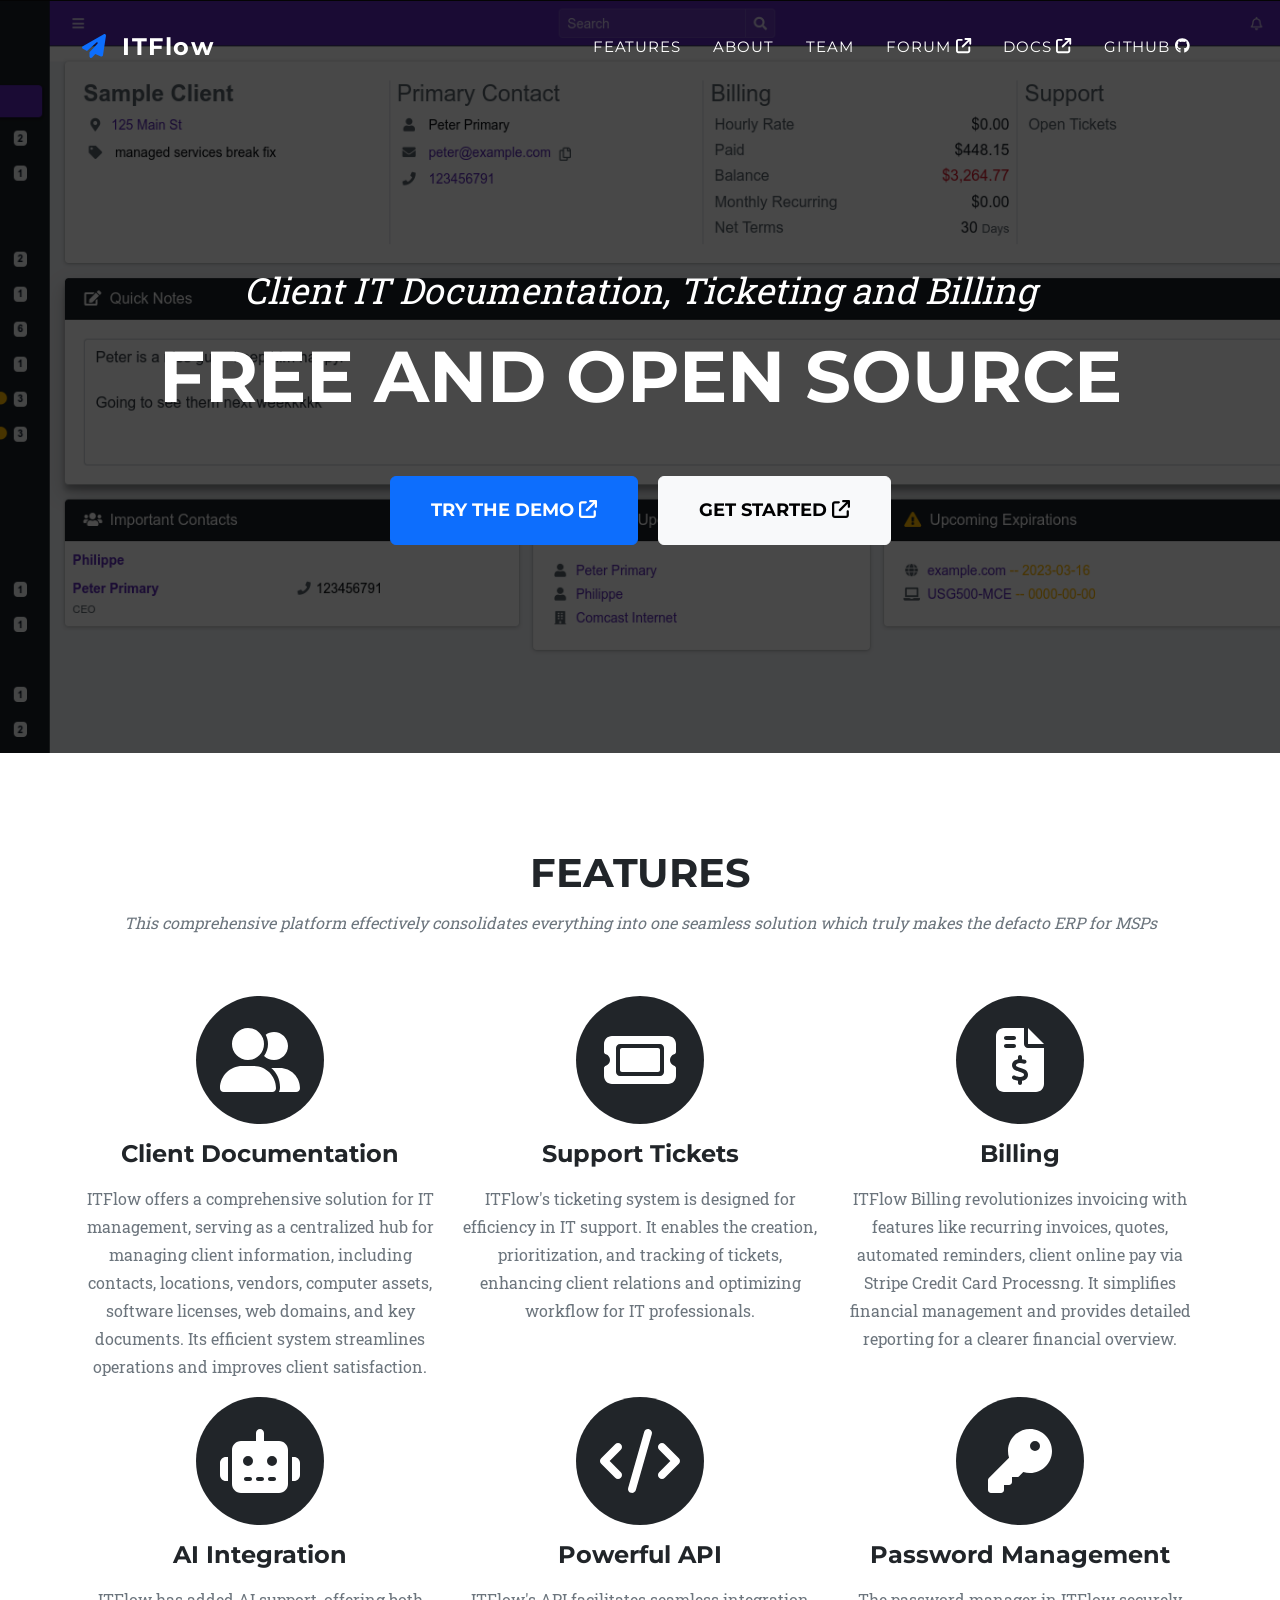
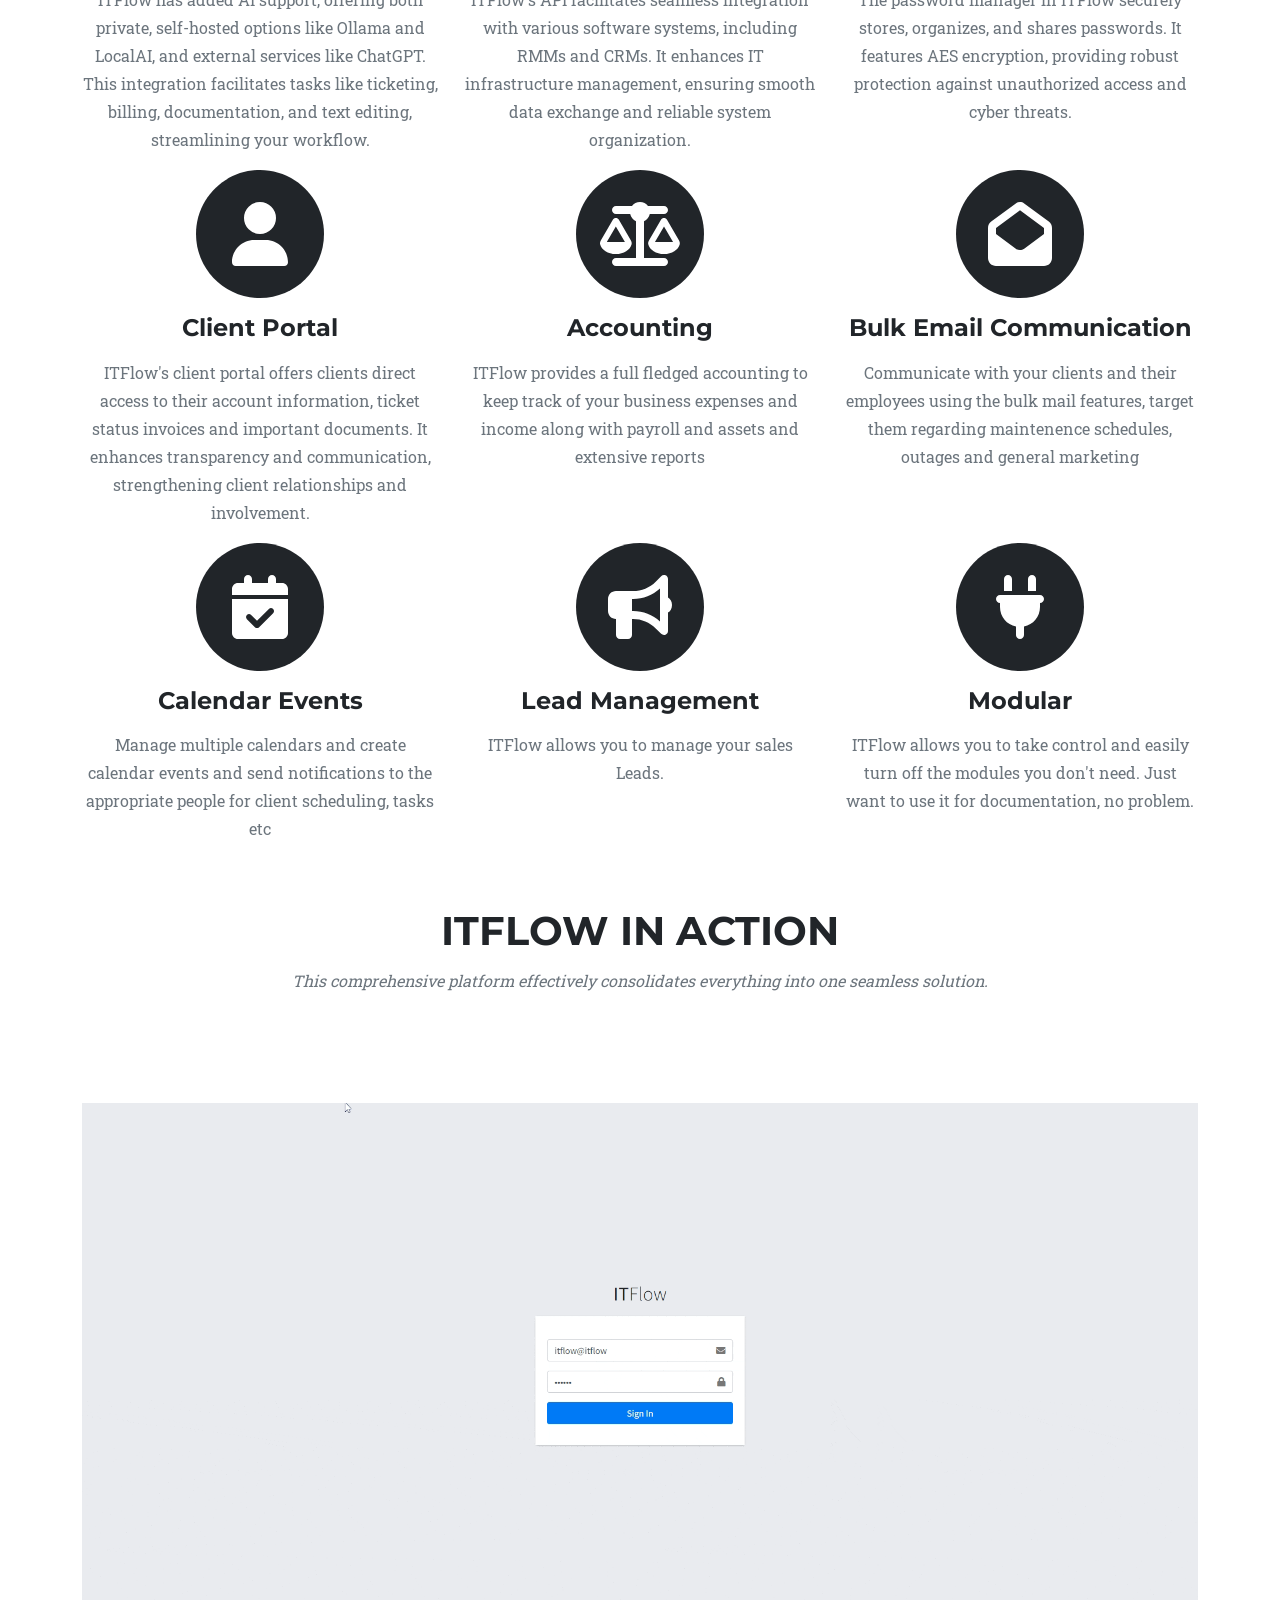
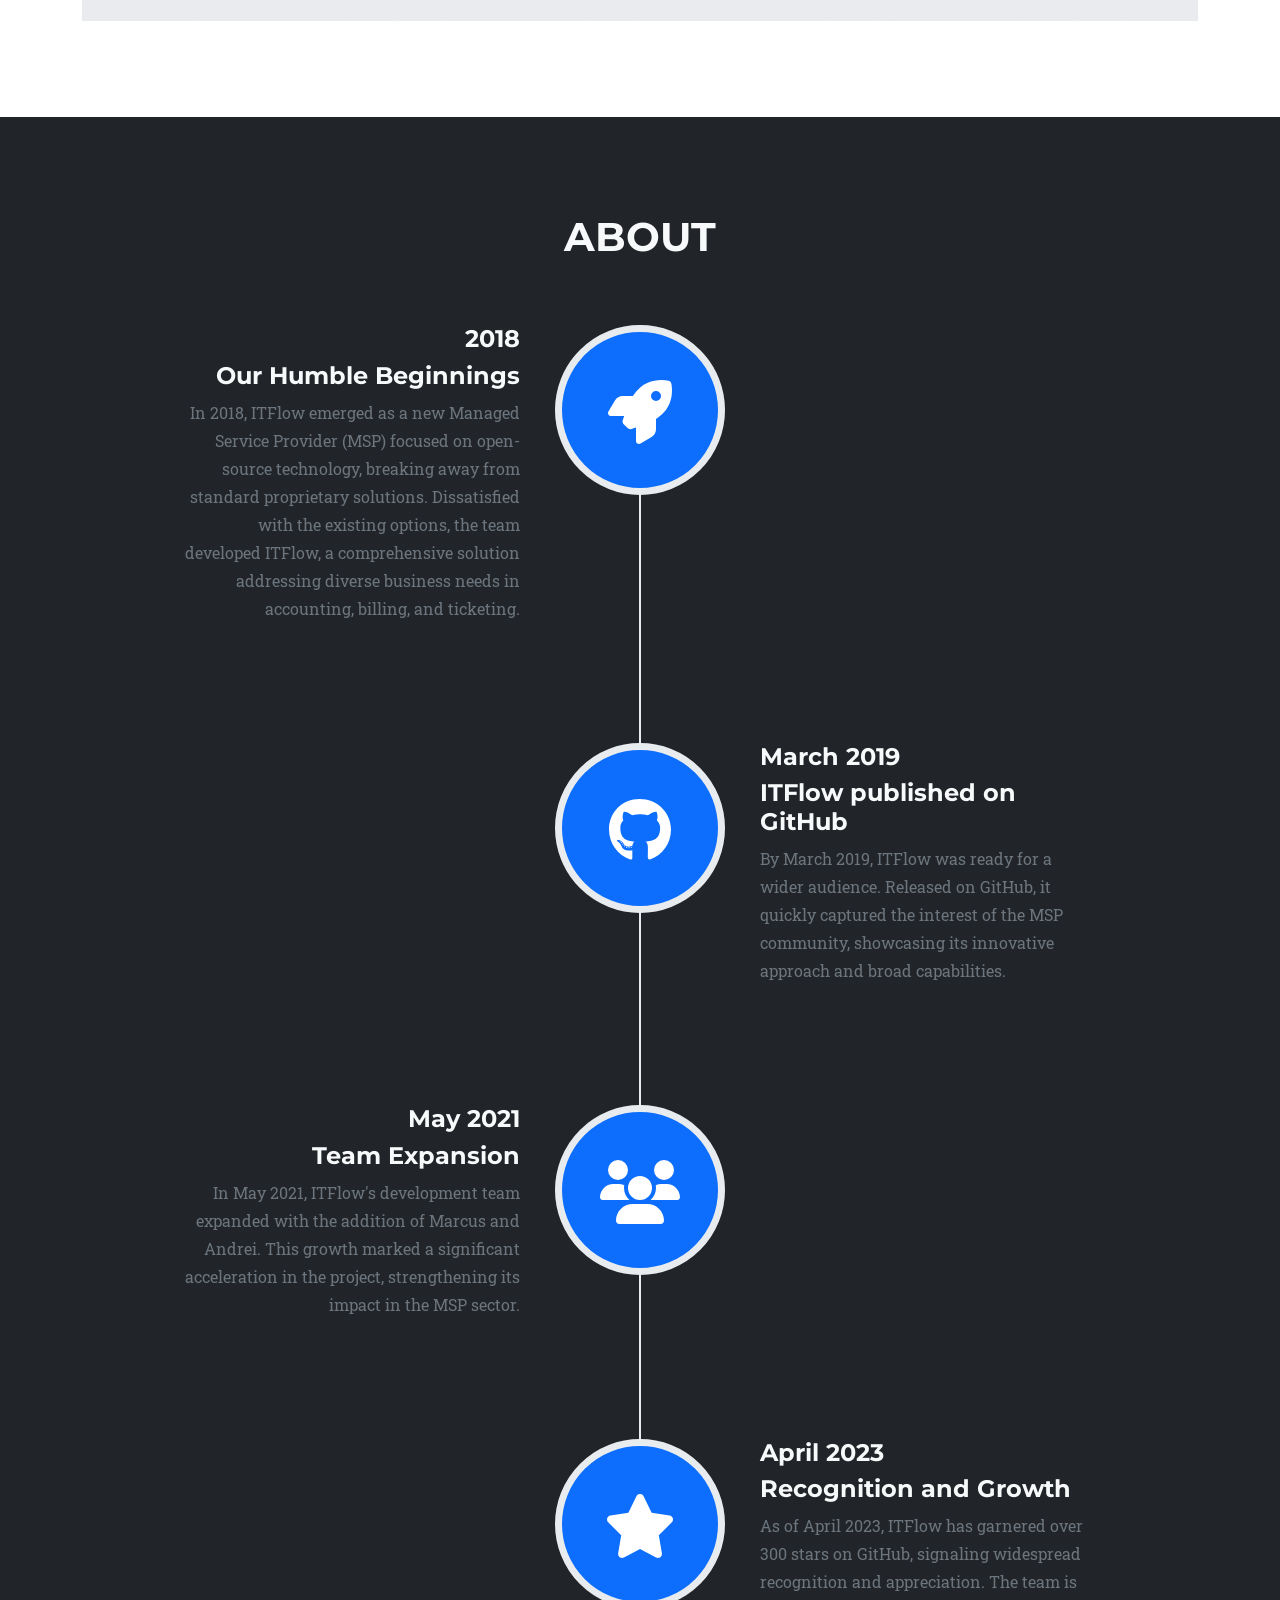
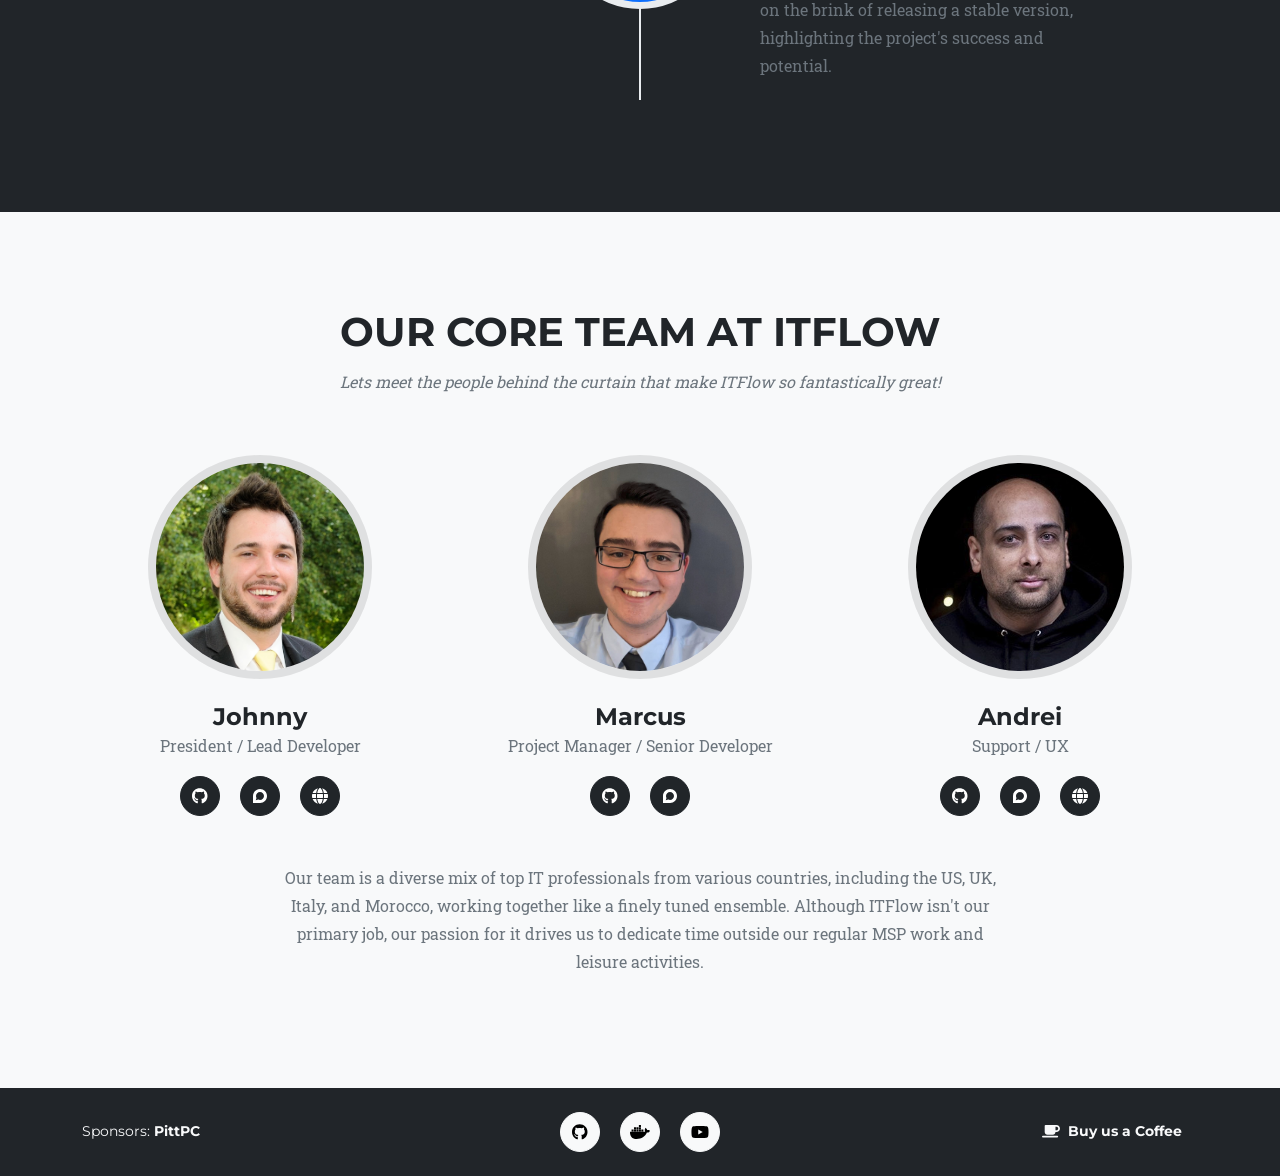
==== index.html @ 01af3feb "Spelling" ====
<!DOCTYPE html>
<html lang="en">
    <head>
        <meta charset="utf-8" />
        <meta name="viewport" content="width=device-width, initial-scale=1, shrink-to-fit=no" />
        <meta name="description" content="IT documentation, ticketing and billing for small MSPs" />
        <meta name="author" content="ITFlow" />
        <title>ITFlow - IT documentation, ticketing and billing</title>
        <!-- Favicon-->
        <link rel="icon" type="image/x-icon" href="assets/favicon.ico" />
        <!-- Font Awesome icons (free version)-->
        <script src="js/all.js" crossorigin="anonymous"></script>
        <!-- Google fonts-->
        <link href="https://fonts.googleapis.com/css?family=Montserrat:400,700" rel="stylesheet" type="text/css" />
        <link href="https://fonts.googleapis.com/css?family=Roboto+Slab:400,100,300,700" rel="stylesheet" type="text/css" />
        <!-- Core theme CSS (includes Bootstrap)-->
        <link href="css/styles.css" rel="stylesheet" />
    </head>
    <body id="page-top">
        <!-- Navigation-->
        <nav class="navbar navbar-expand-lg navbar-dark fixed-top" id="mainNav">
            <div class="container">
                <a class="navbar-brand" href="#page-top"><i class="fas fa-paper-plane text-primary me-3"></i>ITFlow</a>
                <button class="navbar-toggler" type="button" data-bs-toggle="collapse" data-bs-target="#navbarResponsive" aria-controls="navbarResponsive" aria-expanded="false" aria-label="Toggle navigation">
                    Menu
                    <i class="fas fa-bars ms-1"></i>
                </button>
                <div class="collapse navbar-collapse" id="navbarResponsive">
                    <ul class="navbar-nav text-uppercase ms-auto py-4 py-lg-0">
                        <li class="nav-item"><a class="nav-link" href="#features">Features</a></li>
                        <li class="nav-item"><a class="nav-link" href="#about">About</a></li>
                        <li class="nav-item"><a class="nav-link" href="#team">Team</a></li>
                        <li class="nav-item"><a class="nav-link" href="https://forum.itflow.org" target="_blank">Forum <i class="fas fa-external-link"></i></a></li>
                        <li class="nav-item"><a class="nav-link" href="https://docs.itflow.org" target="_blank">Docs <i class="fas fa-external-link"></i></a></li>
                        <li class="nav-item"><a class="nav-link" href="https://github.com/itflow-org/itflow" target="_blank">GitHub <i class="fab fa-github"></i></a></li>
                    </ul>
                </div>
            </div>
        </nav>
        
        <!-- Masthead-->
        <header class="masthead">
            <div class="container">
                <div class="masthead-subheading">Client IT Documentation, Ticketing and Billing</div>
                <div class="masthead-heading text-uppercase">Free and Open source</div>
                <a class="btn btn-primary btn-xl text-uppercase mx-2 mb-2" href="https://demo.itflow.org" target="_blank">Try the Demo <i class="fas fa-external-link"></i></a>
                <a class="btn btn-light btn-xl text-uppercase mx-2 mb-2" href="https://docs.itflow.org/installation" target="_blank">Get Started <i class="fas fa-external-link"></i></a>
            </div>
        </header>
        
        <!-- Services-->
        <section class="page-section" id="features">
            <div class="container">
                <div class="text-center">
                    <h2 class="section-heading text-uppercase">Features</h2>
                    <h3 class="section-subheading text-muted">This comprehensive platform effectively consolidates everything into one seamless solution which truly makes the defacto ERP for MSPs</h3>
                </div>
                <div class="row text-center">
                    <div class="col-md-4">
                        <span class="fa-stack fa-4x">
                            <i class="fas fa-circle fa-stack-2x text-dark"></i>
                            <i class="fas fa-user-friends fa-stack-1x fa-inverse"></i>
                        </span>
                        <h4 class="my-3">Client Documentation</h4>
                        <p class="text-muted">ITFlow offers a comprehensive solution for IT management, serving as a centralized hub for managing client information, including contacts, locations, vendors, computer assets, software licenses, web domains, and key documents. Its efficient system streamlines operations and improves client satisfaction.</p>
                    </div>
                    <div class="col-md-4">
                        <span class="fa-stack fa-4x">
                            <i class="fas fa-circle fa-stack-2x text-dark"></i>
                            <i class="fas fa-ticket fa-stack-1x fa-inverse"></i>
                        </span>
                        <h4 class="my-3">Support Tickets</h4>
                        <p class="text-muted">ITFlow's ticketing system is designed for efficiency in IT support. It enables the creation, prioritization, and tracking of tickets, enhancing client relations and optimizing workflow for IT professionals.</p>
                    </div>
                    <div class="col-md-4">
                        <span class="fa-stack fa-4x">
                            <i class="fas fa-circle fa-stack-2x text-dark"></i>
                            <i class="fas fa-file-invoice-dollar fa-stack-1x fa-inverse"></i>
                        </span>
                        <h4 class="my-3">Billing</h4>
                        <p class="text-muted"> ITFlow Billing revolutionizes invoicing with features like recurring invoices, quotes, automated reminders, client online pay via Stripe Credit Card Processng. It simplifies financial management and provides detailed reporting for a clearer financial overview.</p>
                    </div>
                    <div class="col-md-4">
                        <span class="fa-stack fa-4x">
                            <i class="fas fa-circle fa-stack-2x text-dark"></i>
                            <i class="fas fa-robot fa-stack-1x fa-inverse"></i>
                        </span>
                        <h4 class="my-3">AI Integration</h4>
                        <p class="text-muted">ITFlow has added AI support, offering both private, self-hosted options like Ollama and LocalAI, and external services like ChatGPT. This integration facilitates tasks like ticketing, billing, documentation, and text editing, streamlining your workflow.</p>
                    </div>
                    <div class="col-md-4">
                        <span class="fa-stack fa-4x">
                            <i class="fas fa-circle fa-stack-2x text-dark"></i>
                            <i class="fas fa-code fa-stack-1x fa-inverse"></i>
                        </span>
                        <h4 class="my-3">Powerful API</h4>
                        <p class="text-muted">ITFlow's API facilitates seamless integration with various software systems, including RMMs and CRMs. It enhances IT infrastructure management, ensuring smooth data exchange and reliable system organization.</p>
                    </div>
                    <div class="col-md-4">
                        <span class="fa-stack fa-4x">
                            <i class="fas fa-circle fa-stack-2x text-dark"></i>
                            <i class="fas fa-key fa-stack-1x fa-inverse"></i>
                        </span>
                        <h4 class="my-3">Password Management</h4>
                        <p class="text-muted">The password manager in ITFlow securely stores, organizes, and shares passwords. It features AES encryption, providing robust protection against unauthorized access and cyber threats.</p>
                    </div>
                    <div class="col-md-4">
                        <span class="fa-stack fa-4x">
                            <i class="fas fa-circle fa-stack-2x text-dark"></i>
                            <i class="fas fa-user fa-stack-1x fa-inverse"></i>
                        </span>
                        <h4 class="my-3">Client Portal</h4>
                        <p class="text-muted">ITFlow's client portal offers clients direct access to their account information, ticket status invoices and important documents. It enhances transparency and communication, strengthening client relationships and involvement.</p>
                    </div>
		              <div class="col-md-4">
                        <span class="fa-stack fa-4x">
                            <i class="fas fa-circle fa-stack-2x text-dark"></i>
                            <i class="fas fa-balance-scale fa-stack-1x fa-inverse"></i>
                        </span>
                        <h4 class="my-3">Accounting</h4>
                        <p class="text-muted">ITFlow provides a full fledged accounting to keep track of your business expenses and income along with payroll and assets and extensive reports</p>
                    </div>
		              <div class="col-md-4">
                        <span class="fa-stack fa-4x">
                            <i class="fas fa-circle fa-stack-2x text-dark"></i>
                            <i class="fas fa-envelope-open fa-stack-1x fa-inverse"></i>
                        </span>
                        <h4 class="my-3">Bulk Email Communication</h4>
                        <p class="text-muted">Communicate with your clients and their employees using the bulk mail features, target them regarding maintenence schedules, outages and general marketing</p>
                    </div>
		            <div class="col-md-4">
                        <span class="fa-stack fa-4x">
                            <i class="fas fa-circle fa-stack-2x text-dark"></i>
                            <i class="fas fa-calendar-check fa-stack-1x fa-inverse"></i>
                        </span>
                        <h4 class="my-3">Calendar Events</h4>
                        <p class="text-muted">Manage multiple calendars and create calendar events and send notifications to the appropriate people for client scheduling, tasks etc</p>
                    </div>
                    <div class="col-md-4">
                        <span class="fa-stack fa-4x">
                            <i class="fas fa-circle fa-stack-2x text-dark"></i>
                            <i class="fas fa-bullhorn fa-stack-1x fa-inverse"></i>
                        </span>
                        <h4 class="my-3">Lead Management</h4>
                        <p class="text-muted">ITFlow allows you to manage your sales Leads.</p>
                    </div>
                    <div class="col-md-4">
                        <span class="fa-stack fa-4x">
                            <i class="fas fa-circle fa-stack-2x text-dark"></i>
                            <i class="fas fa-plug fa-stack-1x fa-inverse"></i>
                        </span>
                        <h4 class="my-3">Modular</h4>
                        <p class="text-muted">ITFlow allows you to take control and easily turn off the modules you don't need. Just want to use it for documentation, no problem.</p>
                    </div>
                </div>
                <div class="text-center mt-5">
                    <h2 class="section-heading text-uppercase">ITFlow in Action</h2>
                    <h3 class="section-subheading text-muted">This comprehensive platform effectively consolidates everything into one seamless solution.</h3>
                </div>
                <img class="img-fluid mt-5" src="assets/img/itflow.gif">
            </div>

        </section>
        
        <!-- About-->
        <section class="page-section bg-dark" id="about">
            <div class="container">
                <div class="text-center">
                    <h2 class="section-heading text-uppercase text-light">About</h2>
                    <h3 class="section-subheading text-muted"></h3>
                </div>
                <ul class="timeline">
                    <li>
                        <div class="timeline-image">
                            <i class="fas fa-rocket fa-4x fa-inverse mt-sm-5"></i>
                        </div>
                        <div class="timeline-panel">
                            <div class="timeline-heading text-light">
                                <h4>2018</h4>
                                <h4 class="subheading">Our Humble Beginnings</h4>
                            </div>
                            <div class="timeline-body"><p class="text-muted">In 2018, ITFlow emerged as a new Managed Service Provider (MSP) focused on open-source technology, breaking away from standard proprietary solutions. Dissatisfied with the existing options, the team developed ITFlow, a comprehensive solution addressing diverse business needs in accounting, billing, and ticketing.</p></div>
                        </div>
                    </li>
                    <li class="timeline-inverted">
                        <div class="timeline-image">
                            <i class="fab fa-github fa-4x fa-inverse mt-sm-5"></i>
                        </div>
                        <div class="timeline-panel">
                            <div class="timeline-heading text-light">
                                <h4>March 2019</h4>
                                <h4 class="subheading">ITFlow published on GitHub</h4>
                            </div>
                            <div class="timeline-body"><p class="text-muted">By March 2019, ITFlow was ready for a wider audience. Released on GitHub, it quickly captured the interest of the MSP community, showcasing its innovative approach and broad capabilities.</p></div>
                        </div>
                    </li>
                    <li>
                        <div class="timeline-image">
                            <i class="fas fa-users fa-4x fa-inverse mt-sm-5"></i>
                        </div>
                        <div class="timeline-panel">
                            <div class="timeline-heading text-light">
                                <h4>May 2021</h4>
                                <h4 class="subheading">Team Expansion</h4>
                            </div>
                            <div class="timeline-body"><p class="text-muted">In May 2021, ITFlow's development team expanded with the addition of Marcus and Andrei. This growth marked a significant acceleration in the project, strengthening its impact in the MSP sector.</p></div>
                        </div>
                    </li>
                    <li class="timeline-inverted">
                        <div class="timeline-image">
                            <i class="fas fa-star fa-4x fa-inverse mt-sm-5"></i>
                        </div>
                        <div class="timeline-panel">
                            <div class="timeline-heading text-light">
                                <h4>April 2023</h4>
                                <h4 class="subheading">Recognition and Growth</h4>
                            </div>
                            <div class="timeline-body"><p class="text-muted">As of April 2023, ITFlow has garnered over 300 stars on GitHub, signaling widespread recognition and appreciation. The team is on the brink of releasing a stable version, highlighting the project's success and potential.</p></div>
                        </div>
                    </li>
                </ul>
            </div>
        </section>
        
        <!-- Team-->
        <section class="page-section bg-light" id="team">
            <div class="container">
                <div class="text-center">
                    <h2 class="section-heading text-uppercase">Our Core Team at ITFlow</h2>
                    <h3 class="section-subheading text-muted">Lets meet the people behind the curtain that make ITFlow so fantastically great!</h3>
                </div>
                <div class="row">
                    <div class="col-lg-4">
                        <div class="team-member">
                            <img class="mx-auto rounded-circle" src="assets/img/team/Johnny.jpg" alt="Johnny" />
                            <h4>Johnny</h4>
                            <p class="text-muted">President / Lead Developer</p>
                            <a class="btn btn-dark btn-social mx-2" href="https://github.com/johnnyq" target="_blank" aria-label="Johnny GitHub Profile"><i class="fab fa-github"></i></a>
                            <a class="btn btn-dark btn-social mx-2" href="https://forum.itflow.org/u/johnny" target="_blank" aria-label="Johnny ITFlow Forum Profile"><i class="fab fa-discourse"></i></a>
                            <a class="btn btn-dark btn-social mx-2" href="https://pittpc.com" target="_blank" aria-label="PittPC Website"><i class="fas fa-globe"></i></a>
                        </div>
                    </div>
                    <div class="col-lg-4">
                        <div class="team-member">
                            <img class="mx-auto rounded-circle" src="assets/img/team/Marcus.jpg" alt="Marcus" />
                            <h4>Marcus</h4>
                            <p class="text-muted">Project Manager / Senior Developer</p>
                            <a class="btn btn-dark btn-social mx-2" href="https://github.com/wrongecho" target="_blank" aria-label="Marcus GitHub Profile"><i class="fab fa-github"></i></a>
                            <a class="btn btn-dark btn-social mx-2" href="https://forum.itflow.org/u/wrongecho" target="_blank" aria-label="Marcus ITFlow Forum Profile"><i class="fab fa-discourse"></i></a>
                        </div>
                    </div>
                    <div class="col-lg-4">
                        <div class="team-member">
                            <img class="mx-auto rounded-circle" src="assets/img/team/Andrei.jpg" alt="Andrei" />
                            <h4>Andrei</h4>
                            <p class="text-muted">Support / UX</p>
                            <a class="btn btn-dark btn-social mx-2" href="https://github.com/aftechro" target="_blank" aria-label="Andrei GitHub Profile"><i class="fab fa-github"></i></a>
                            <a class="btn btn-dark btn-social mx-2" href="https://forum.itflow.org/u/aftechro" target="_blank" aria-label="Andrei ITFlow Forum Profile"><i class="fab fa-discourse"></i></a>
                            <a class="btn btn-dark btn-social mx-2" href="https://aftech.ro" target="_blank" aria-label="AFTech Website"><i class="fas fa-globe"></i></a>
                        </div>
                    </div>
                </div>
                <div class="row">
                    <div class="col-lg-8 mx-auto text-center"><p class="large text-muted">Our team is a diverse mix of top IT professionals from various countries, including the US, UK, Italy, and Morocco, working together like a finely tuned ensemble. Although ITFlow isn't our primary job, our passion for it drives us to dedicate time outside our regular MSP work and leisure activities.</p></div>
                </div>
            </div>
        </section>
        
        <!-- Footer-->
        <footer class="footer bg-dark py-4">
            <div class="container">
                <div class="row align-items-center">
                    <div class="col-lg-4 text-light text-lg-start">
                        <a class="link-light text-decoration-none" href="https://pittpc.com">Sponsors: <strong>PittPC</strong></a>
                    </div>
                    <div class="col-lg-4 my-3 my-lg-0">
                        <a class="btn btn-light btn-social mx-2" href="https://github.com/itflow-org/itflow#readme" target="_blank" aria-label="Github"><i class="fab fa-github"></i></a>
                        <a class="btn btn-light btn-social mx-2" href="https://hub.docker.com/r/lued/itflow" target="_blank" aria-label="Docker"><i class="fab fa-docker"></i></a>
                        <a class="btn btn-light btn-social mx-2" href="https://www.youtube.com/@wrongecho5029/featured" target="_blank" aria-label="YouTube"><i class="fab fa-youtube"></i></a>
                    </div>
                    <div class="col-lg-4 text-lg-end">
                        <a class="link-light text-decoration-none me-3" href="https://www.paypal.com/donate/?business=QP4U384PMVBMU&no_recurring=0&item_name=Help+support+the+development+of+ITFlow&currency_code=USD"><i class="fas fa-coffee ms-3 me-2"></i><strong>Buy us a Coffee</strong></a>
                    </div>
                </div>
            </div>
        </footer>
        
        <!-- Bootstrap core JS-->
        <script src="https://cdn.jsdelivr.net/npm/bootstrap@5.2.3/dist/js/bootstrap.bundle.min.js"></script>
        <!-- Core theme JS-->
        <script src="js/scripts.js"></script>
    </body>
</html>
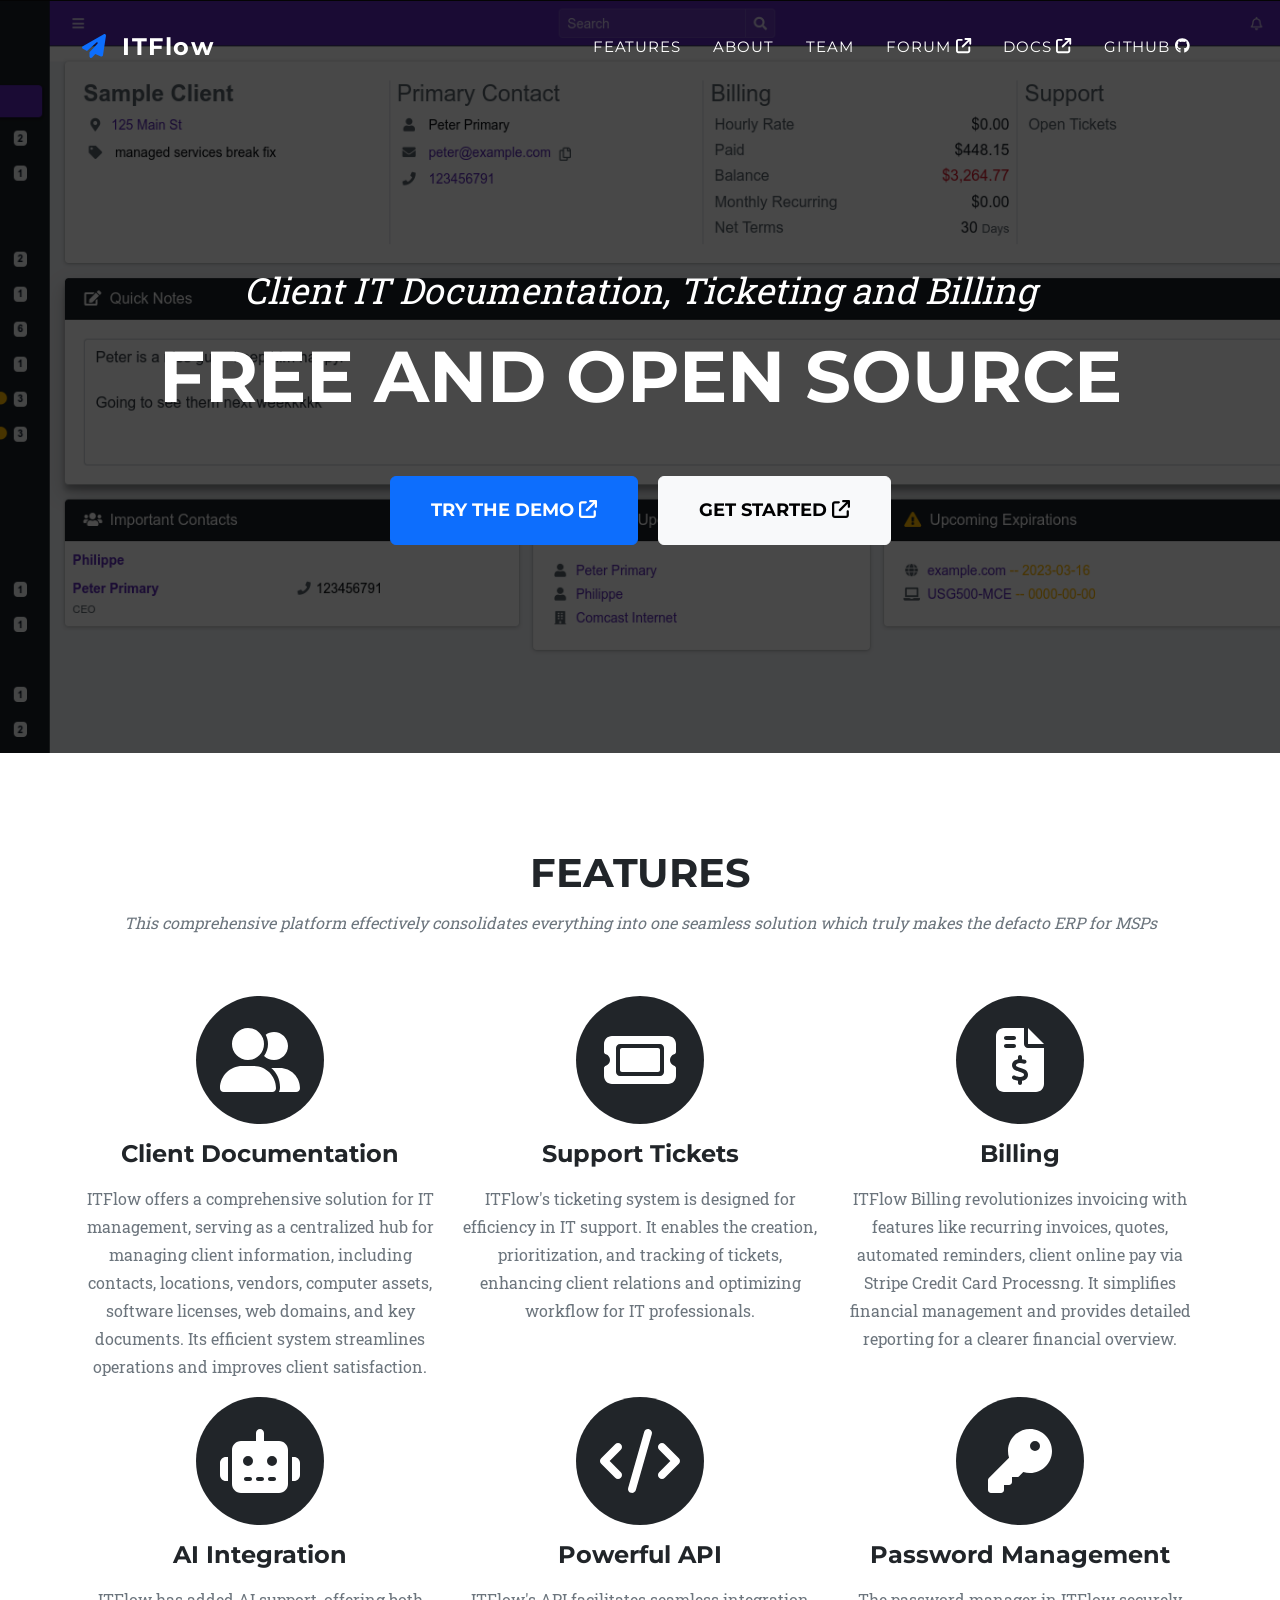
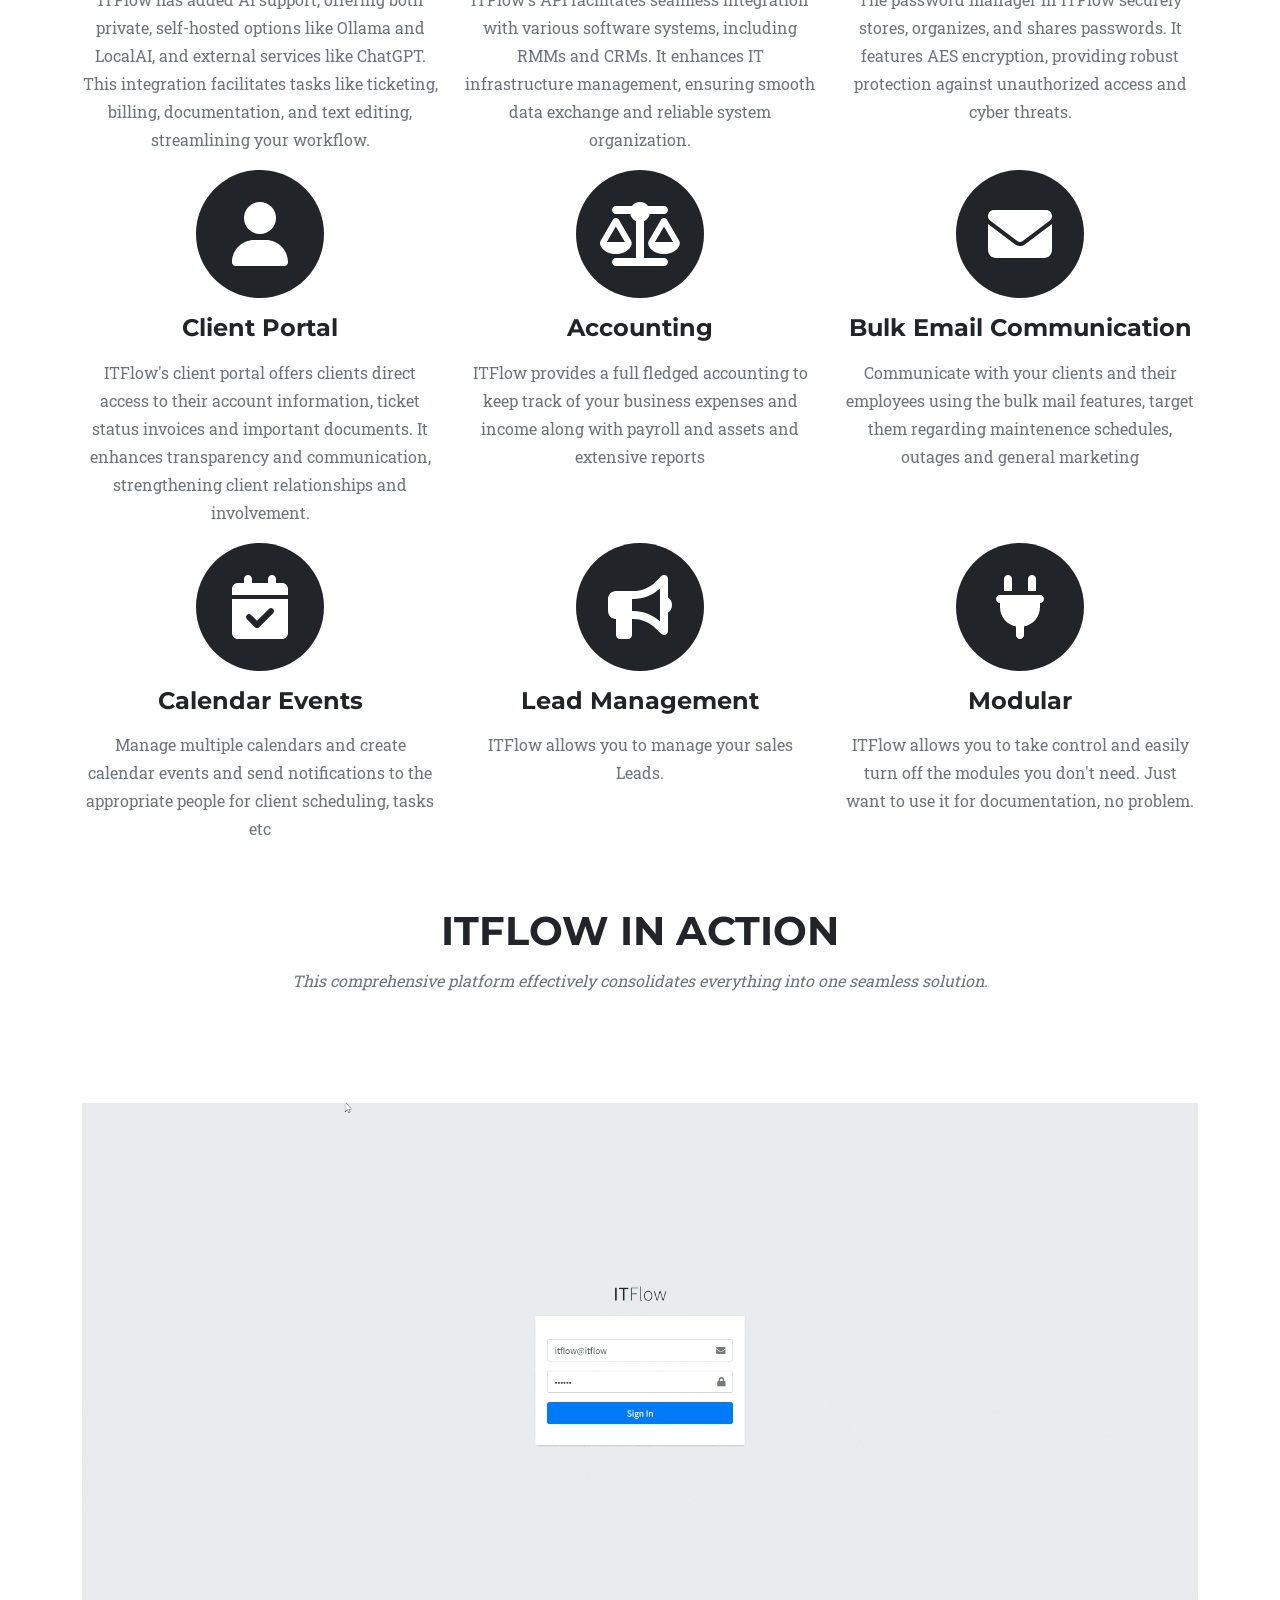
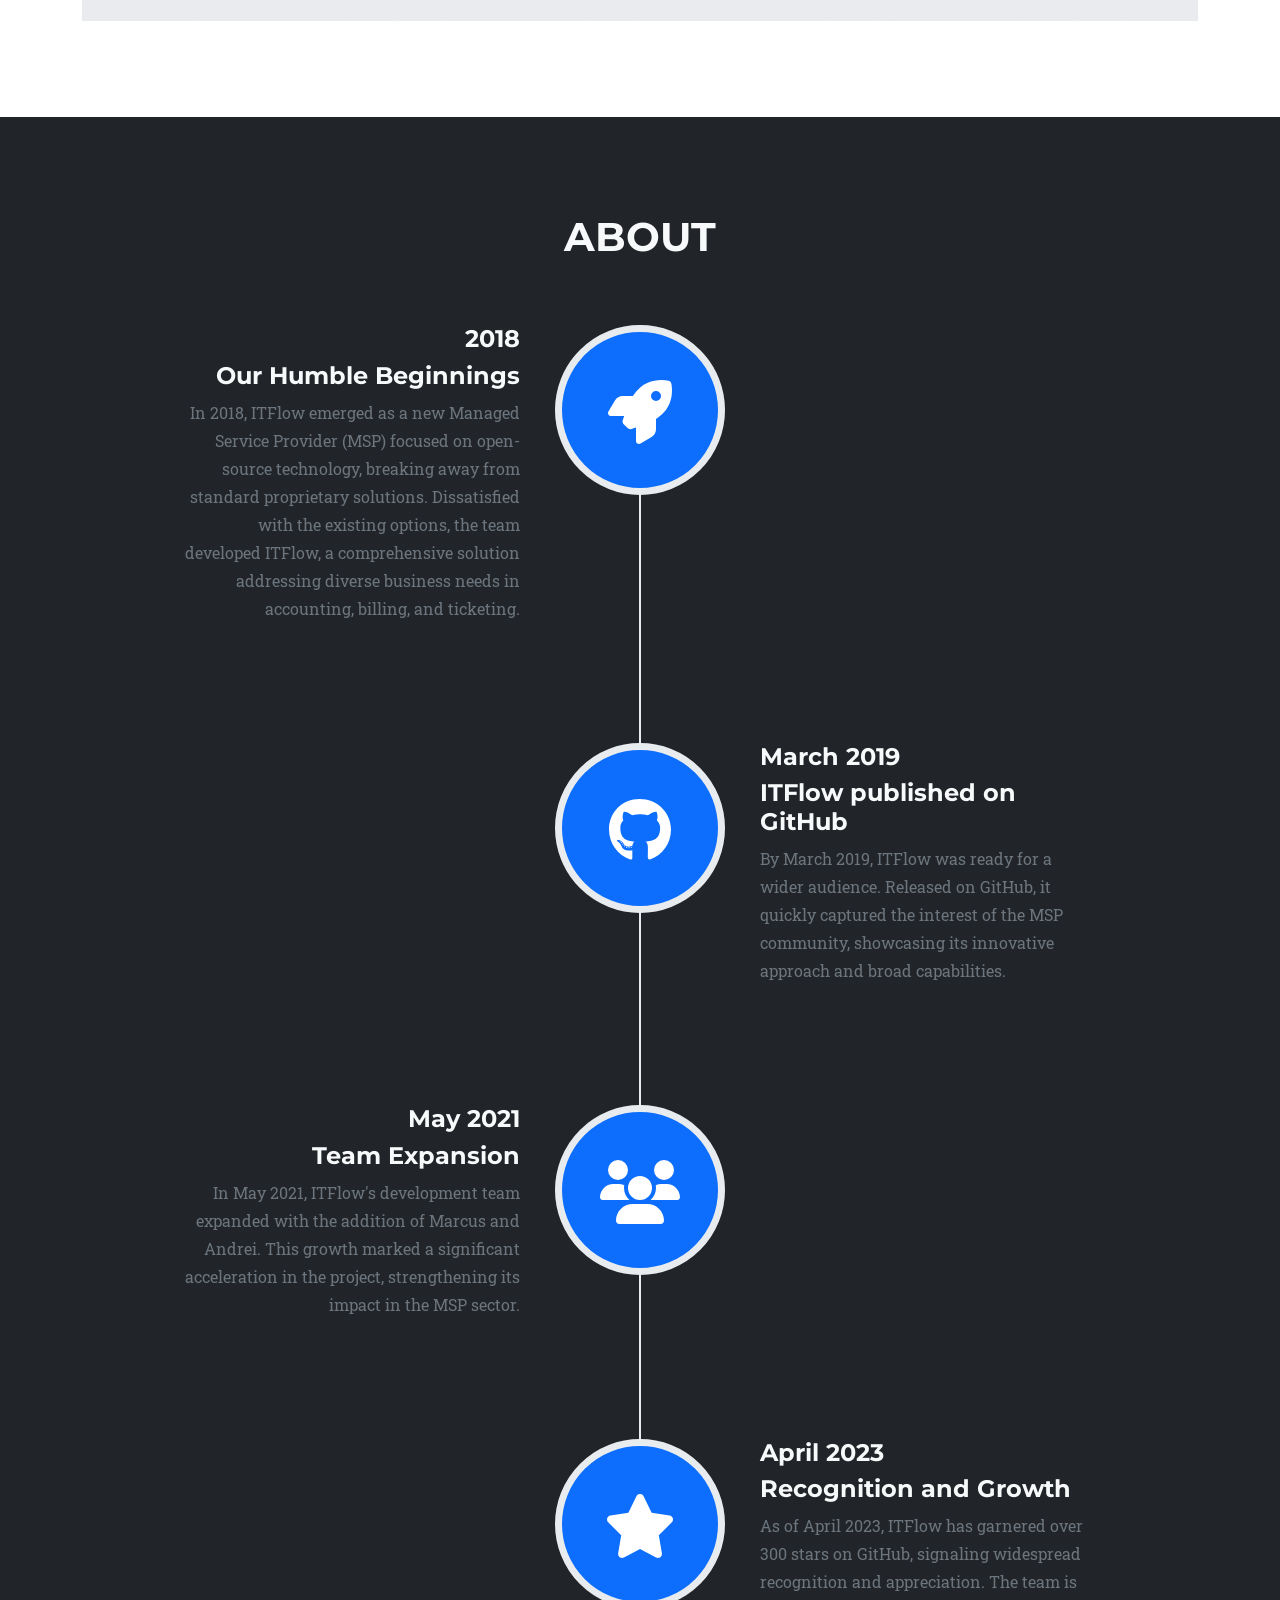
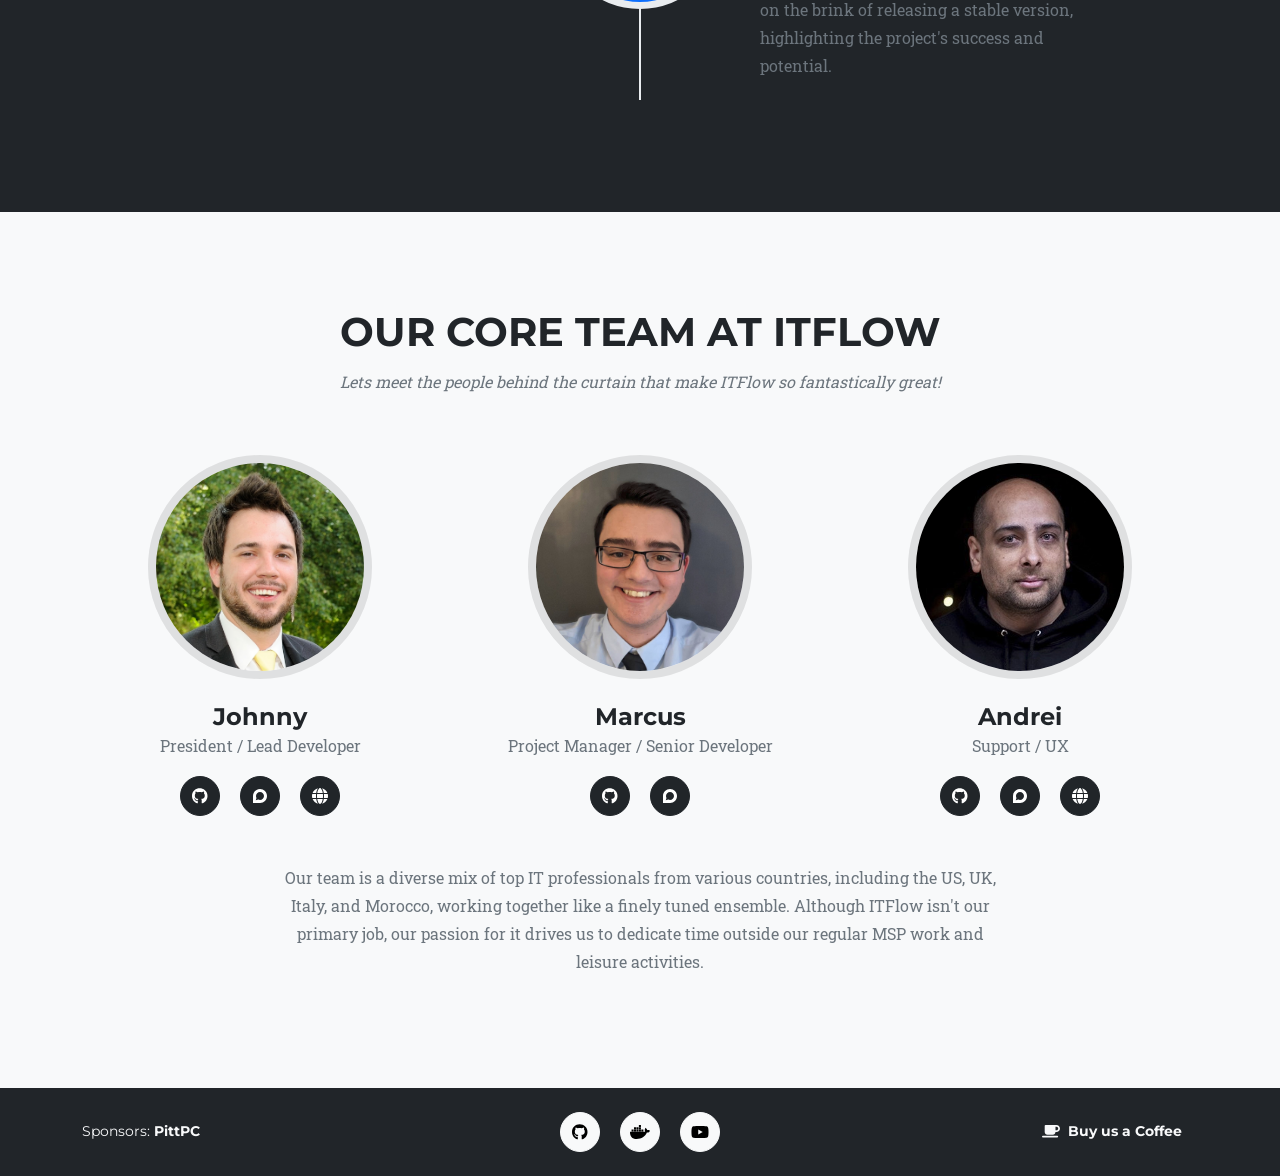
==== commit 7a88f489: "icon" ====
--- a/index.html
+++ b/index.html
@@ -123,7 +123,7 @@
 		              <div class="col-md-4">
                         <span class="fa-stack fa-4x">
                             <i class="fas fa-circle fa-stack-2x text-dark"></i>
-                            <i class="fas fa-envelope-open fa-stack-1x fa-inverse"></i>
+                            <i class="fas fa-envelope fa-stack-1x fa-inverse"></i>
                         </span>
                         <h4 class="my-3">Bulk Email Communication</h4>
                         <p class="text-muted">Communicate with your clients and their employees using the bulk mail features, target them regarding maintenence schedules, outages and general marketing</p>
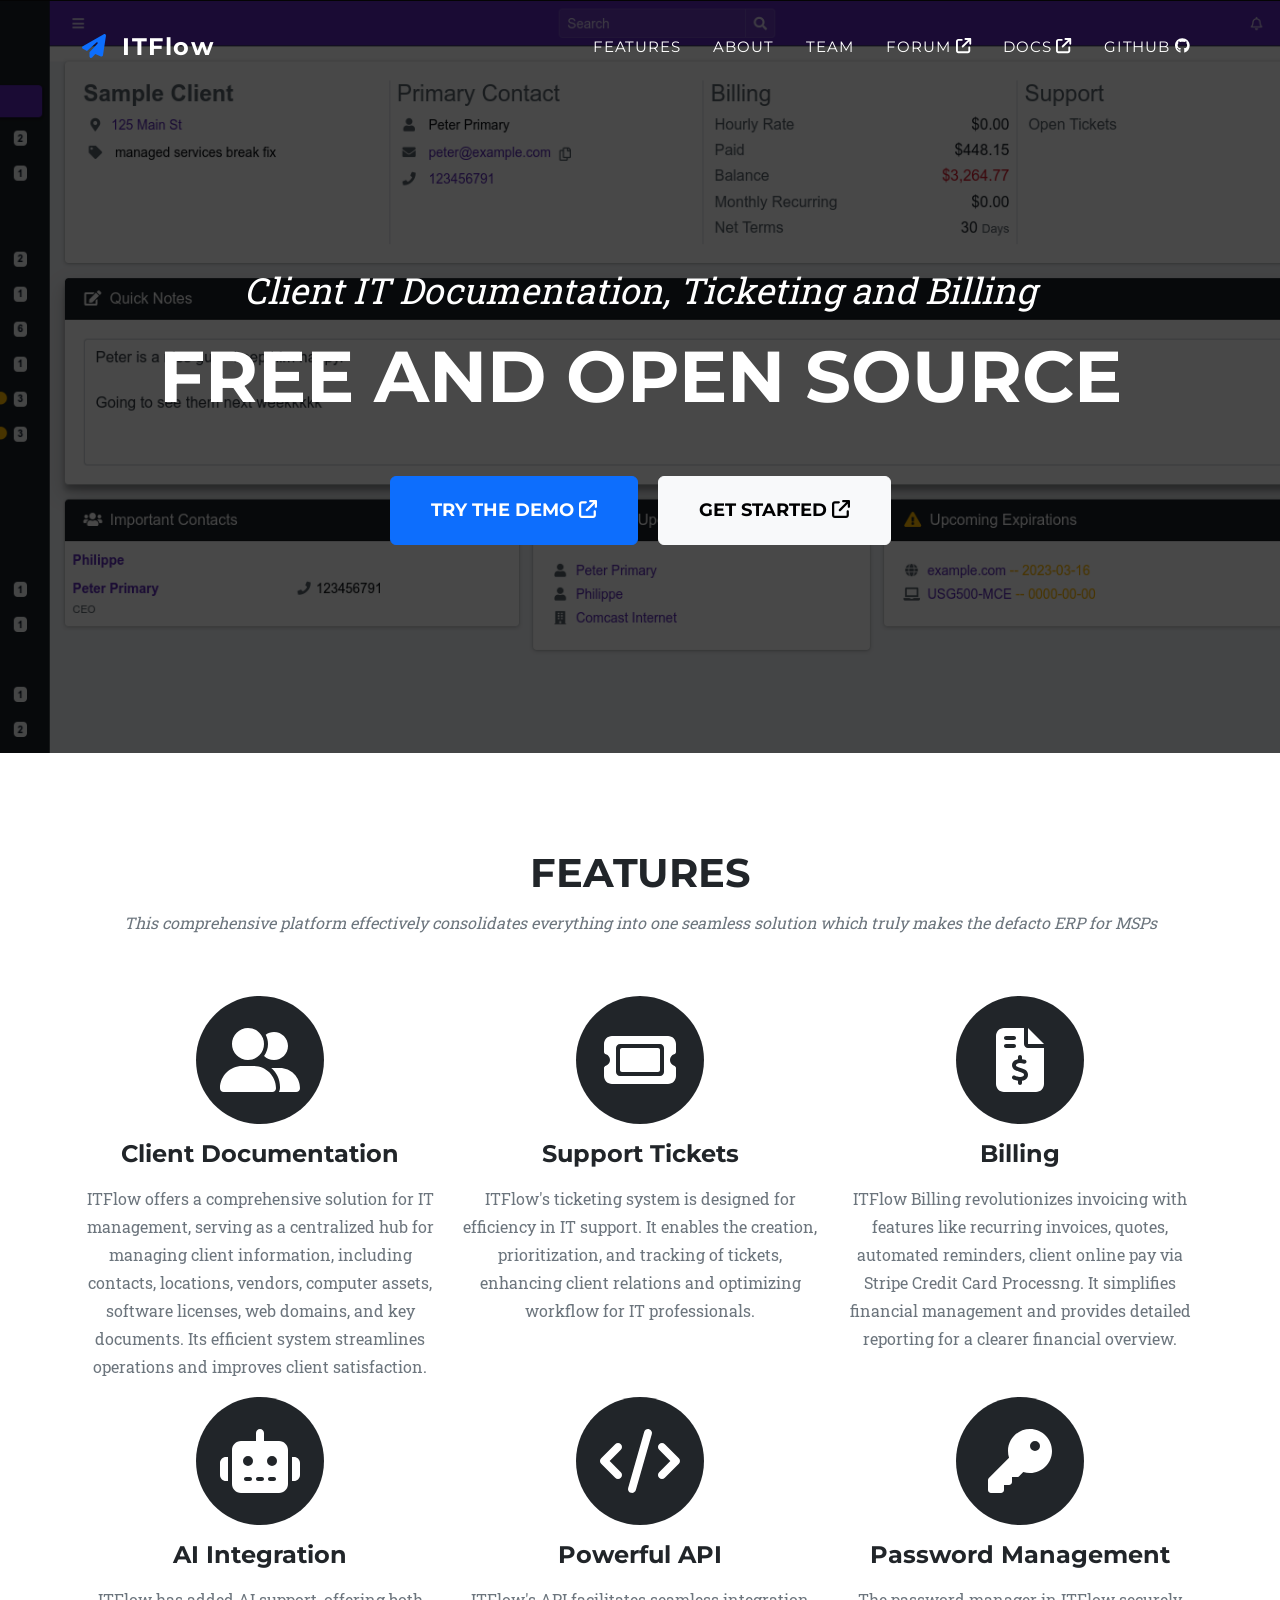
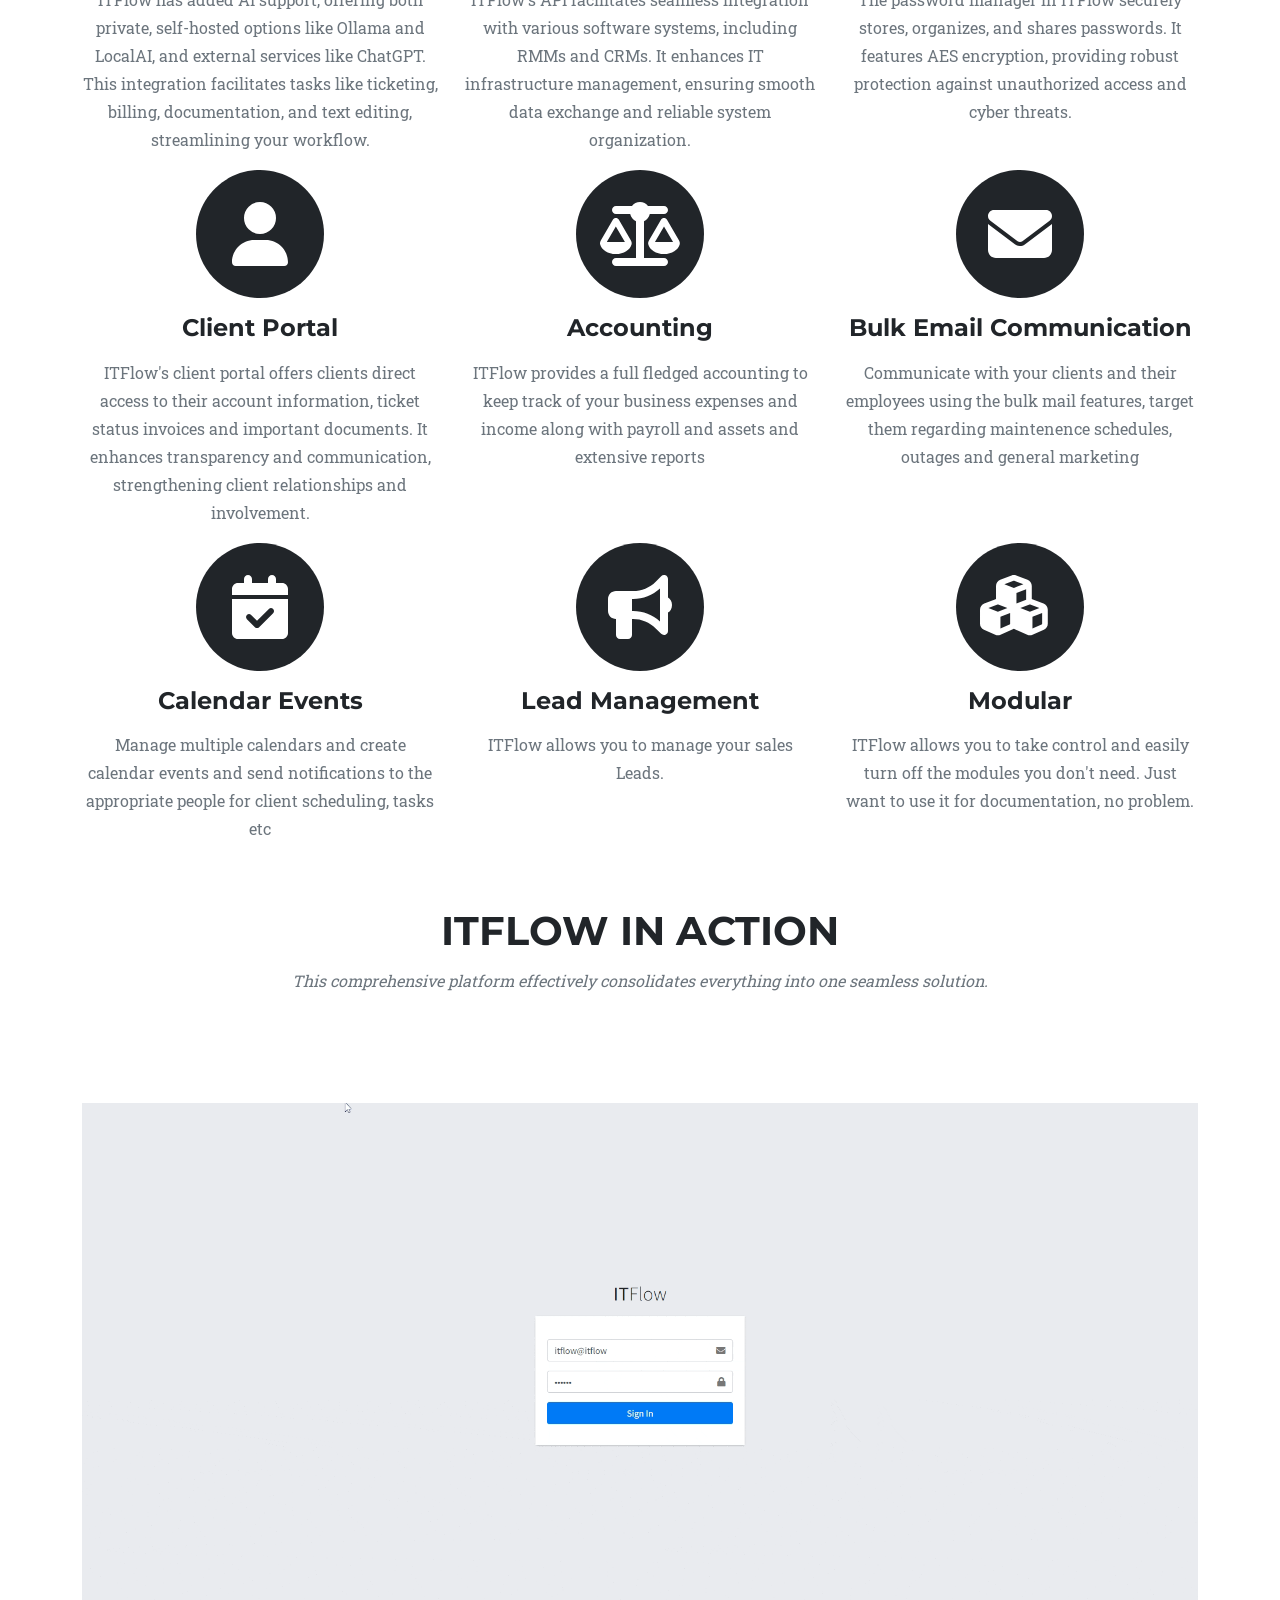
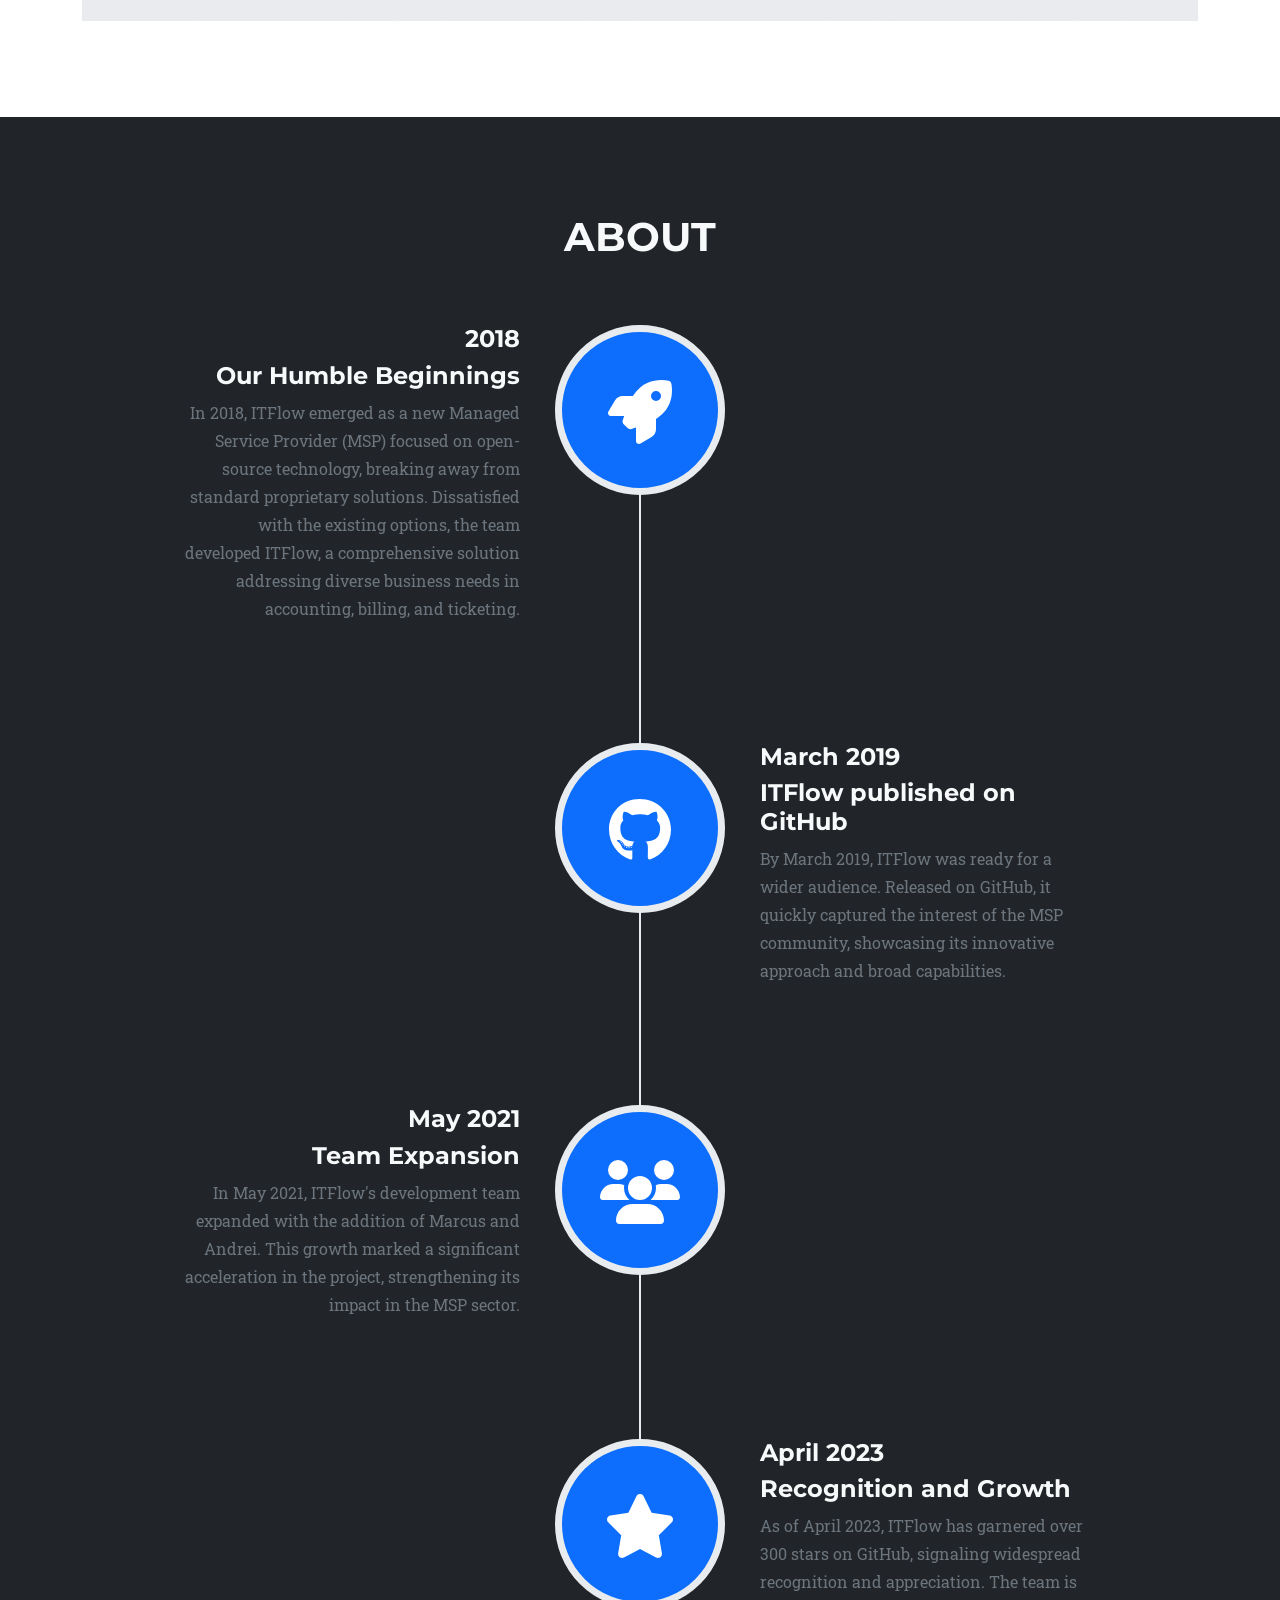
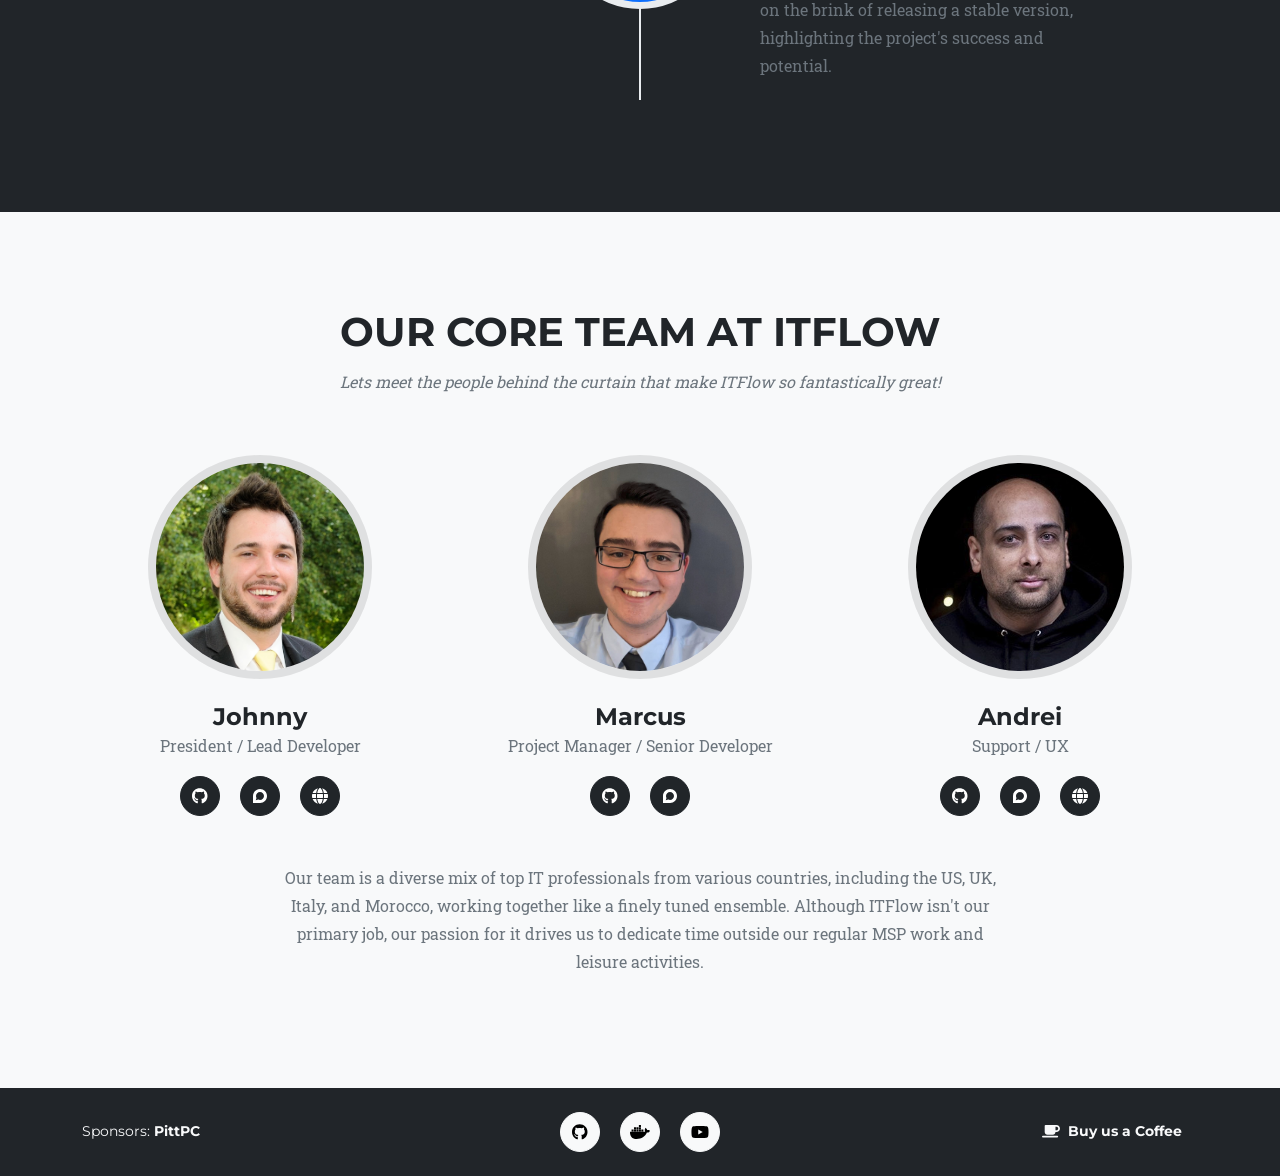
==== commit 149b4ed3: "icon" ====
--- a/index.html
+++ b/index.html
@@ -147,7 +147,7 @@
                     <div class="col-md-4">
                         <span class="fa-stack fa-4x">
                             <i class="fas fa-circle fa-stack-2x text-dark"></i>
-                            <i class="fas fa-plug fa-stack-1x fa-inverse"></i>
+                            <i class="fas fa-cubes fa-stack-1x fa-inverse"></i>
                         </span>
                         <h4 class="my-3">Modular</h4>
                         <p class="text-muted">ITFlow allows you to take control and easily turn off the modules you don't need. Just want to use it for documentation, no problem.</p>
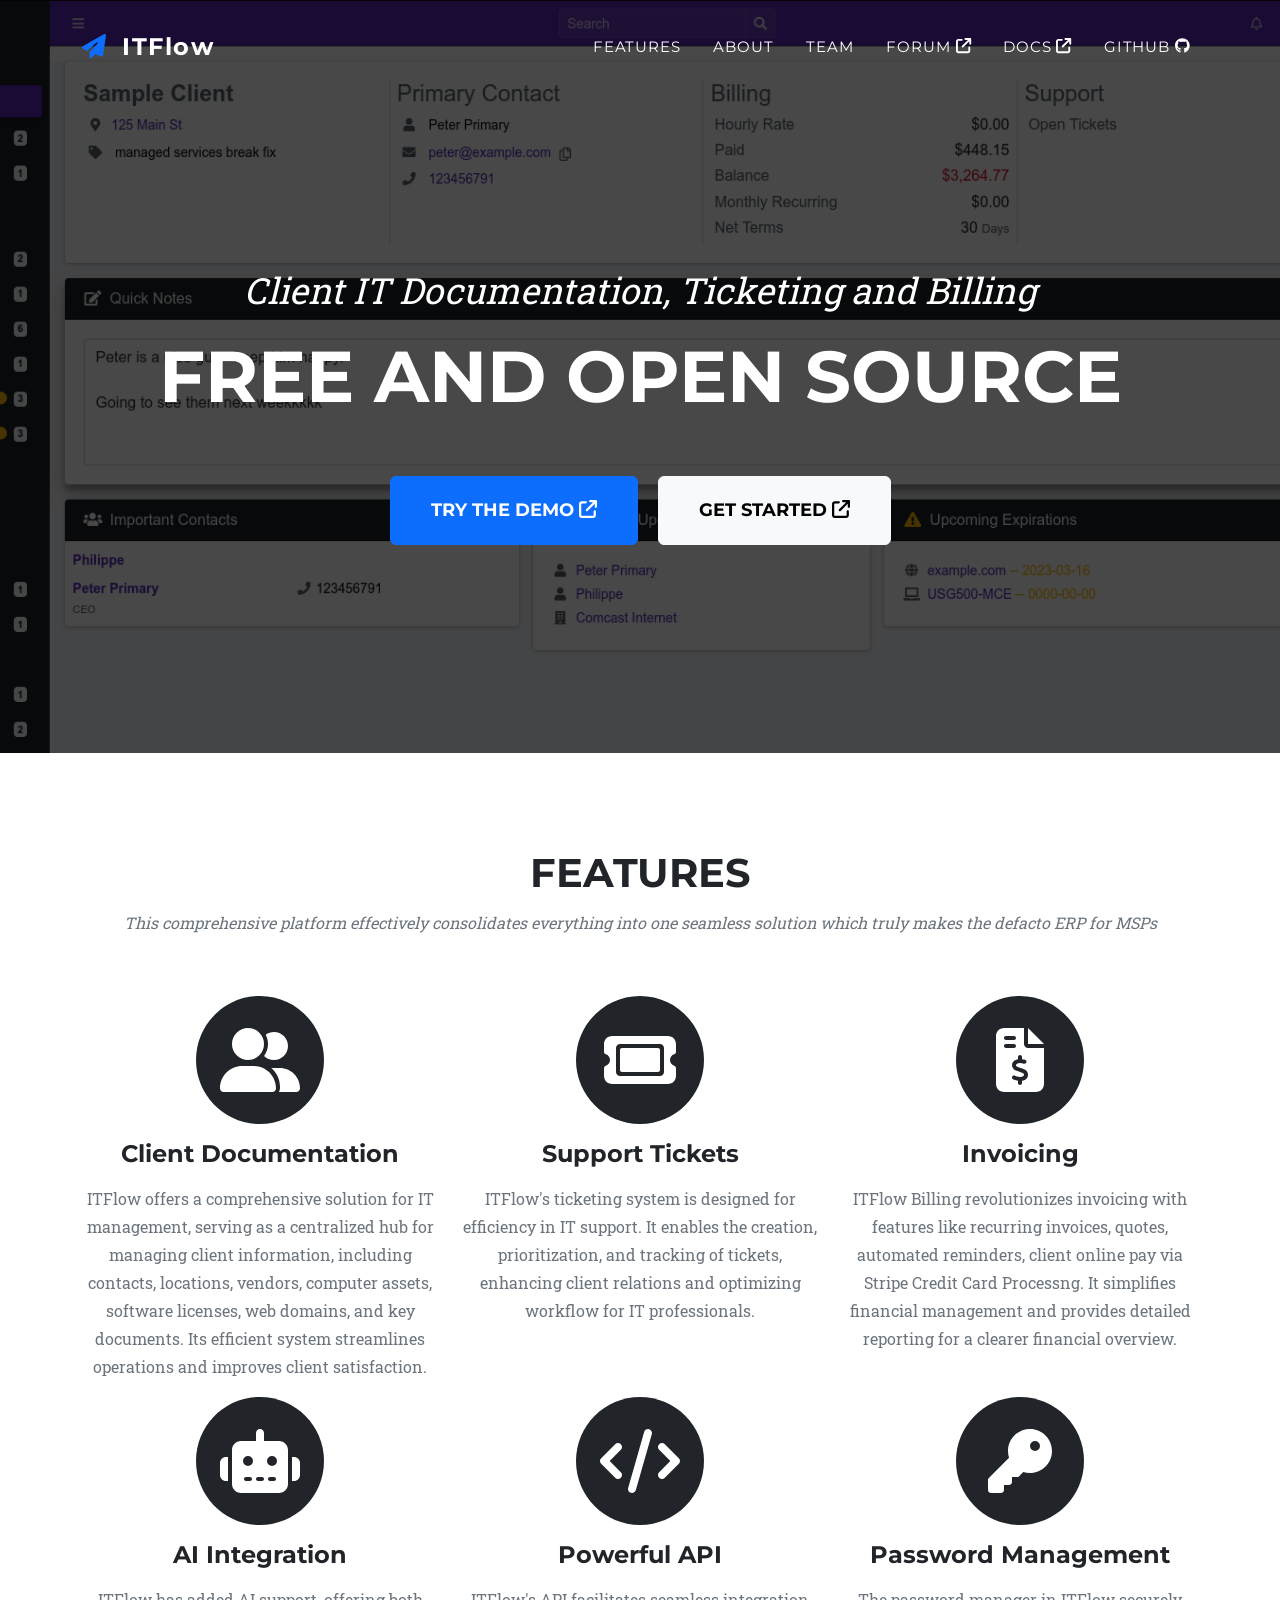
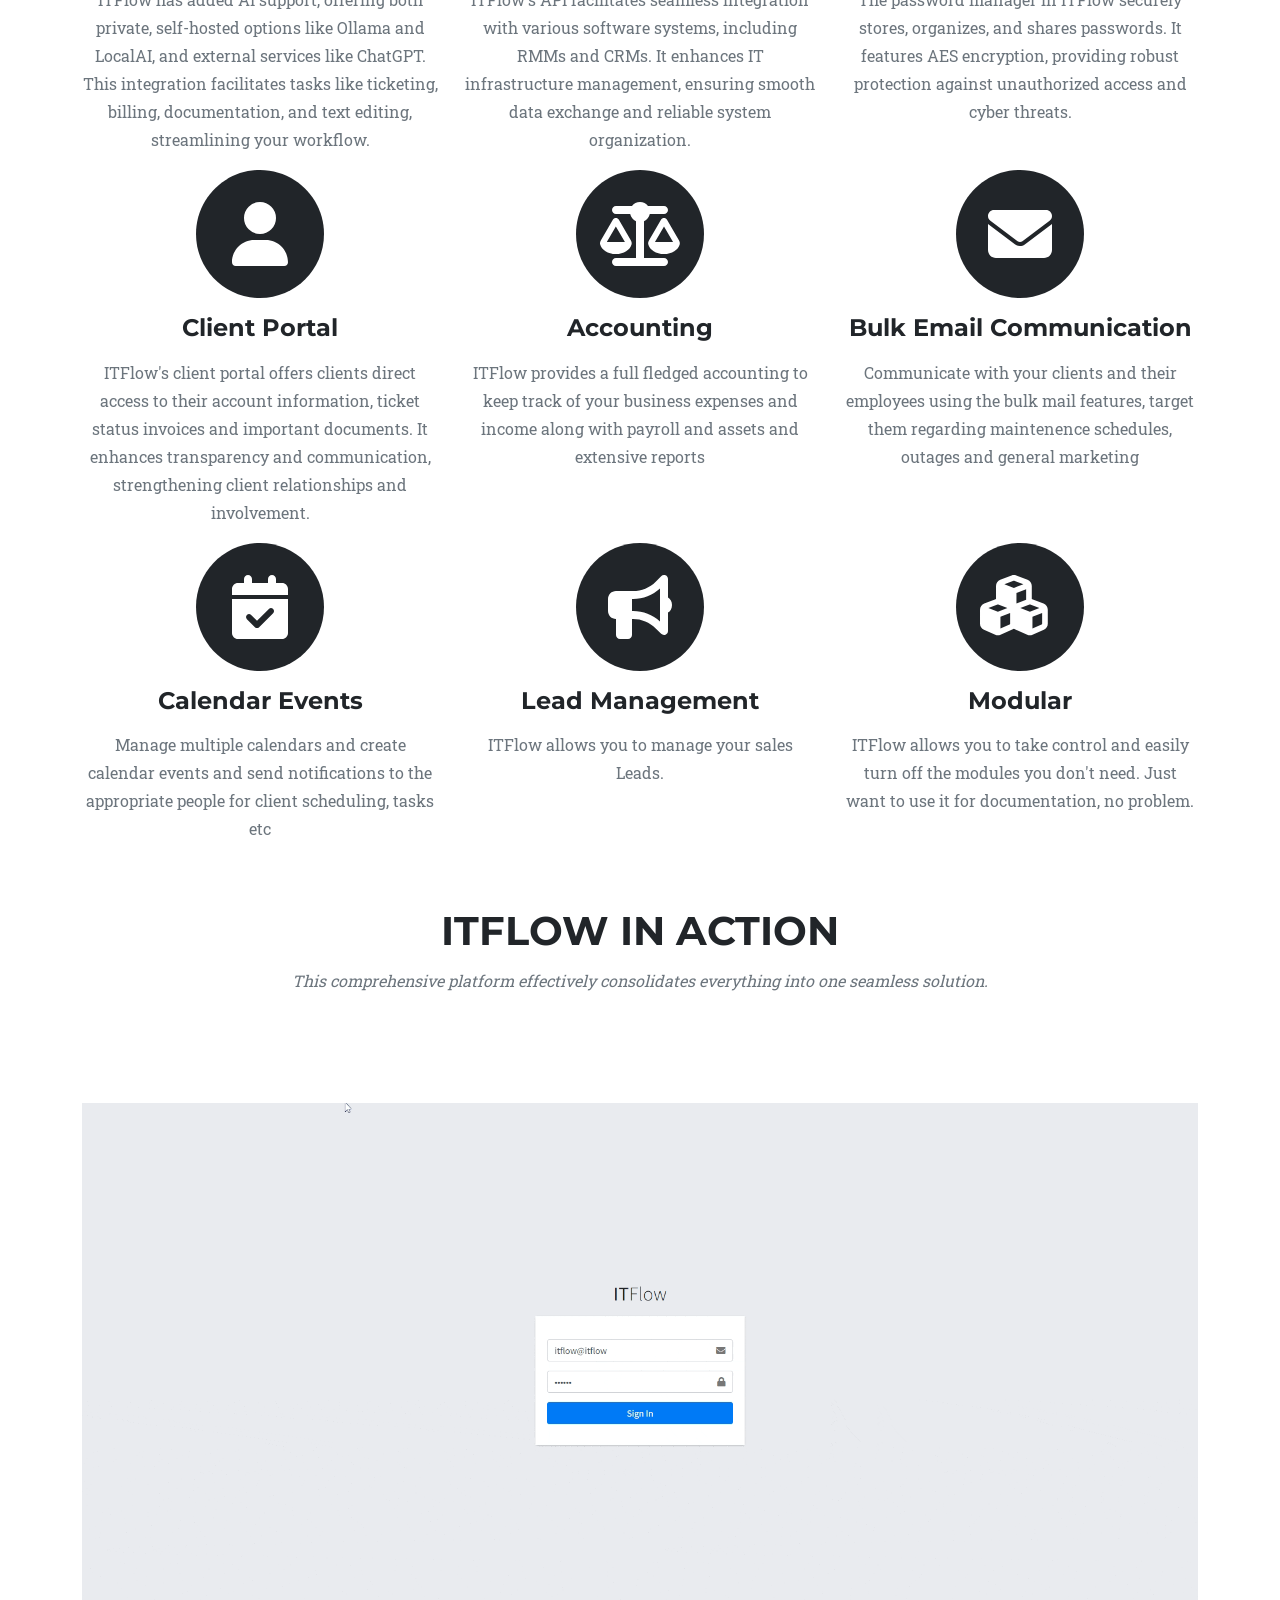
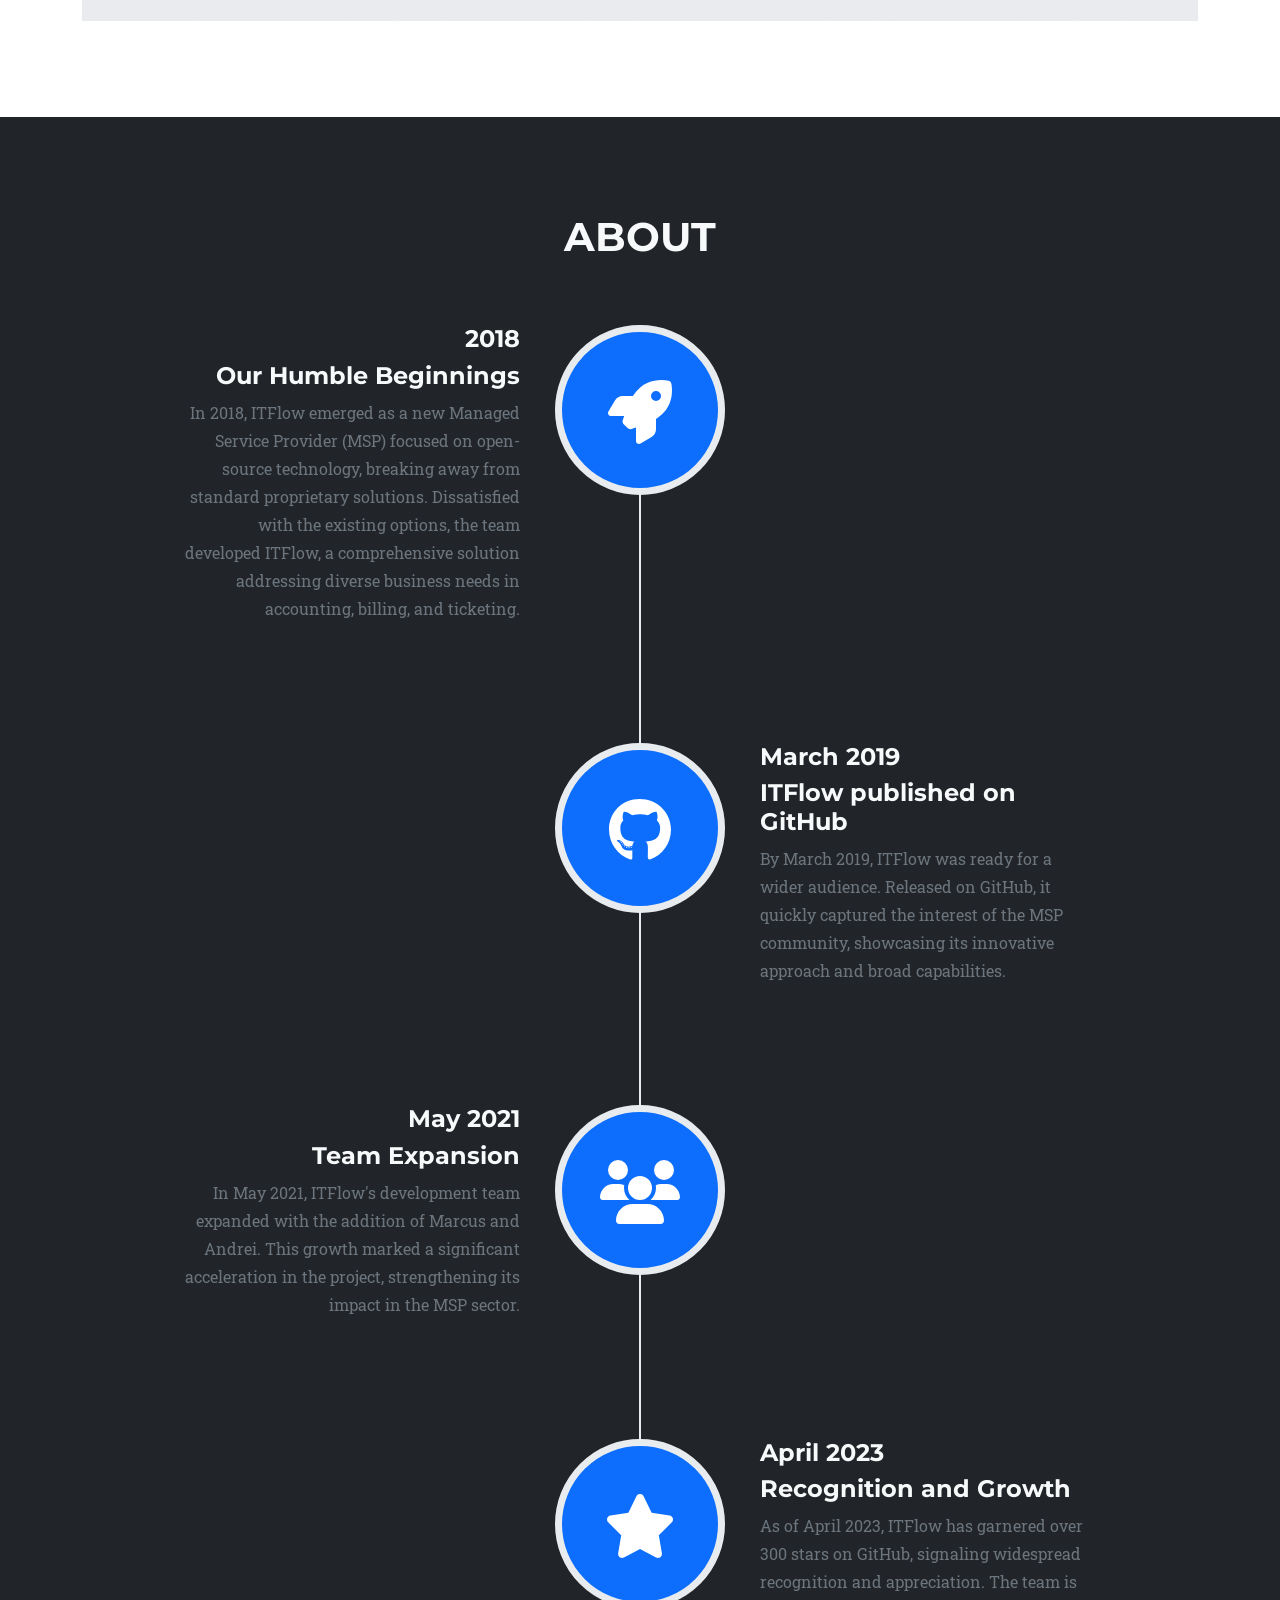
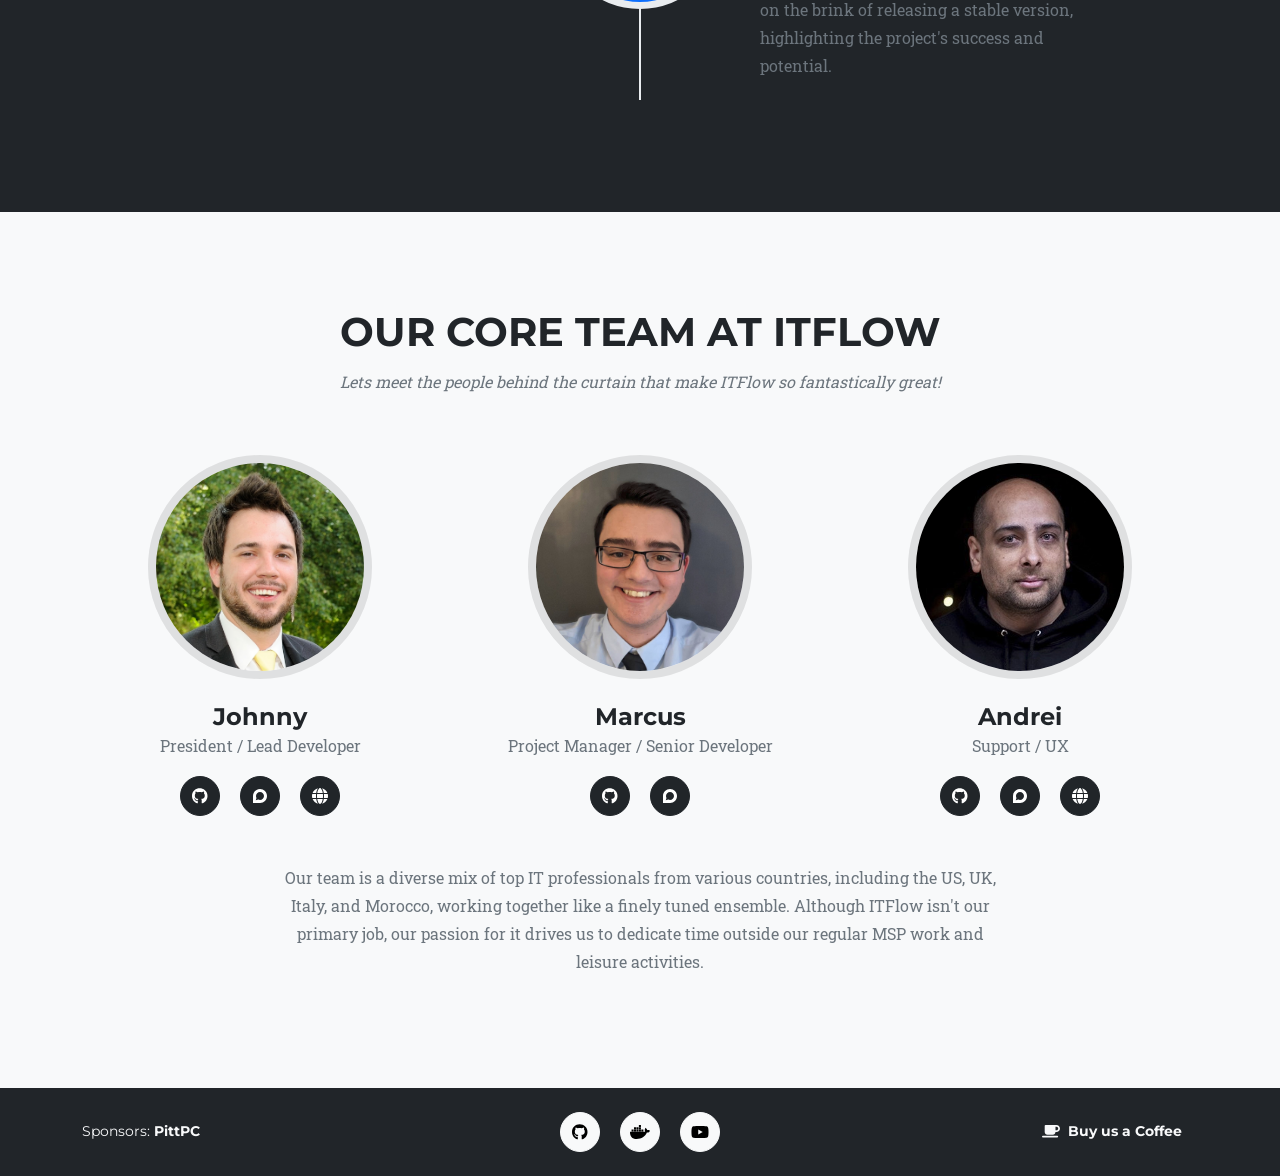
==== commit 54da8532: "wording" ====
--- a/index.html
+++ b/index.html
@@ -77,7 +77,7 @@
                             <i class="fas fa-circle fa-stack-2x text-dark"></i>
                             <i class="fas fa-file-invoice-dollar fa-stack-1x fa-inverse"></i>
                         </span>
-                        <h4 class="my-3">Billing</h4>
+                        <h4 class="my-3">Invoicing</h4>
                         <p class="text-muted"> ITFlow Billing revolutionizes invoicing with features like recurring invoices, quotes, automated reminders, client online pay via Stripe Credit Card Processng. It simplifies financial management and provides detailed reporting for a clearer financial overview.</p>
                     </div>
                     <div class="col-md-4">
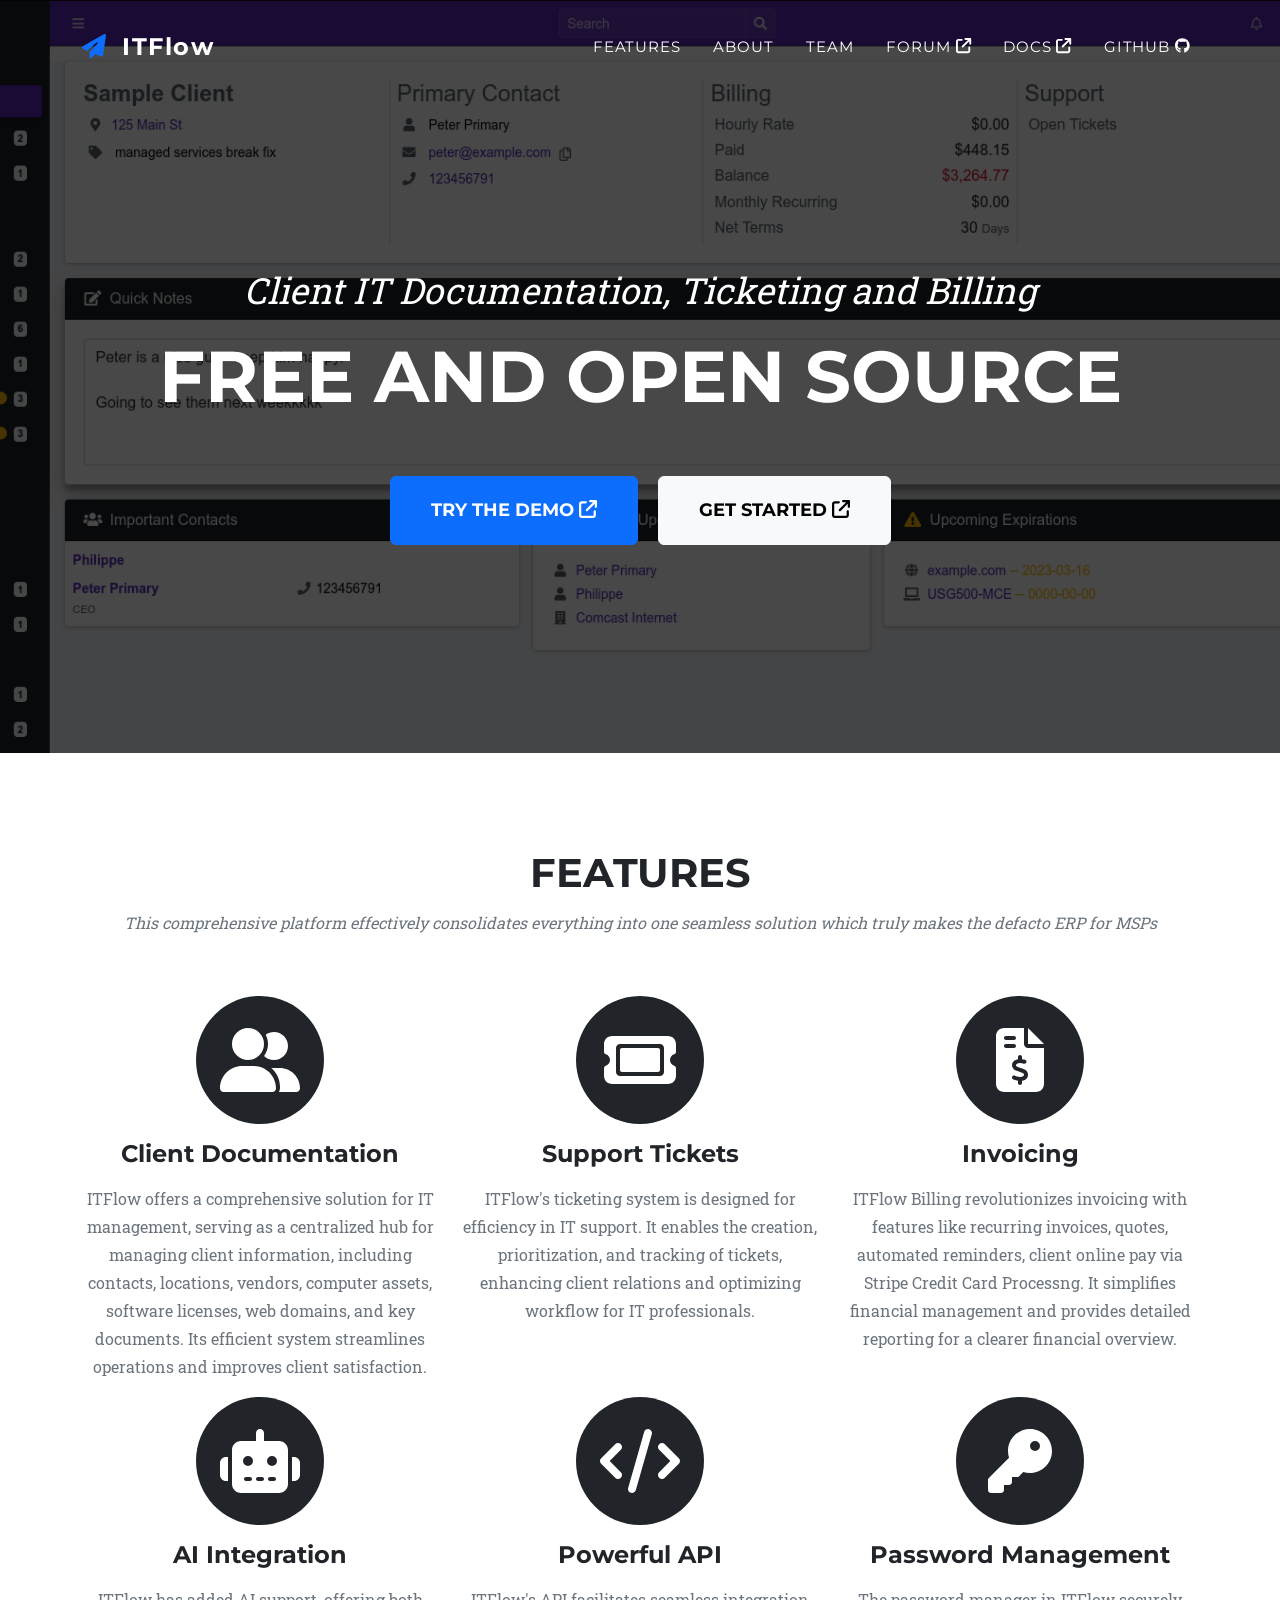
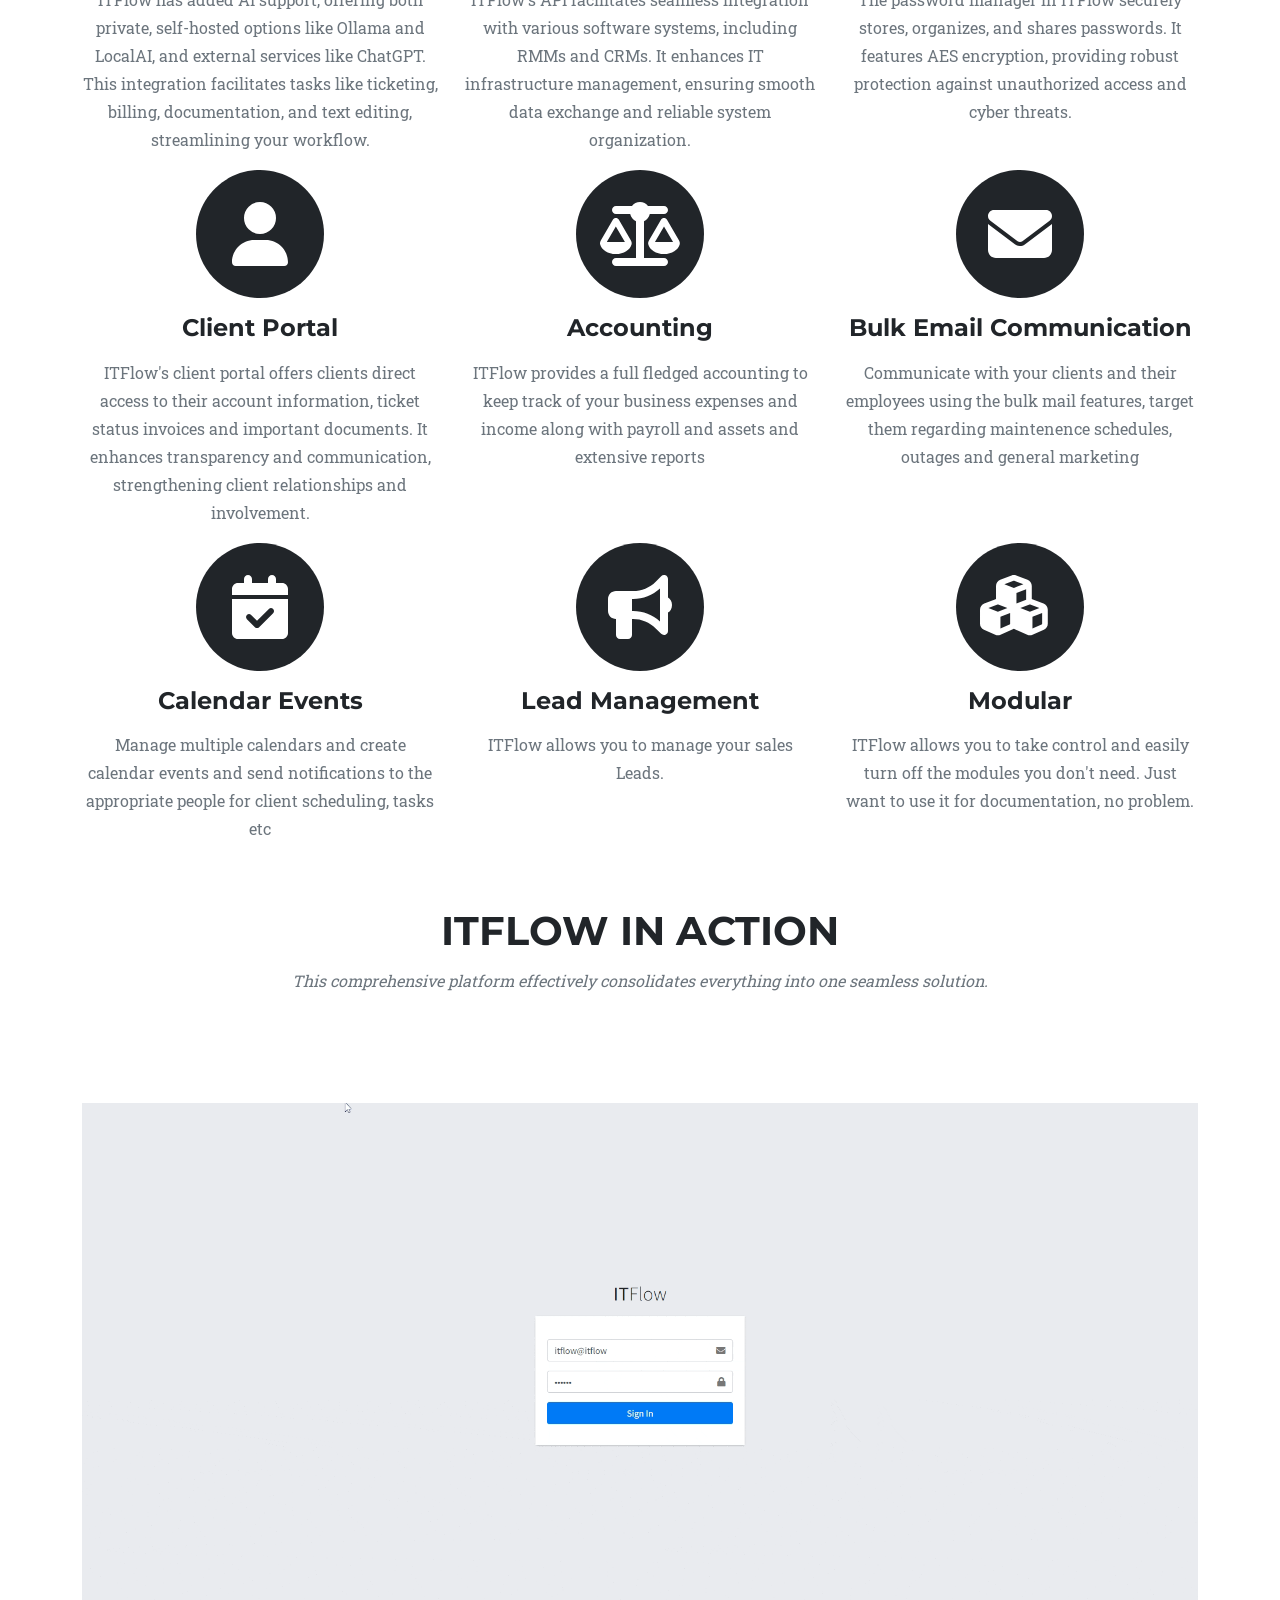
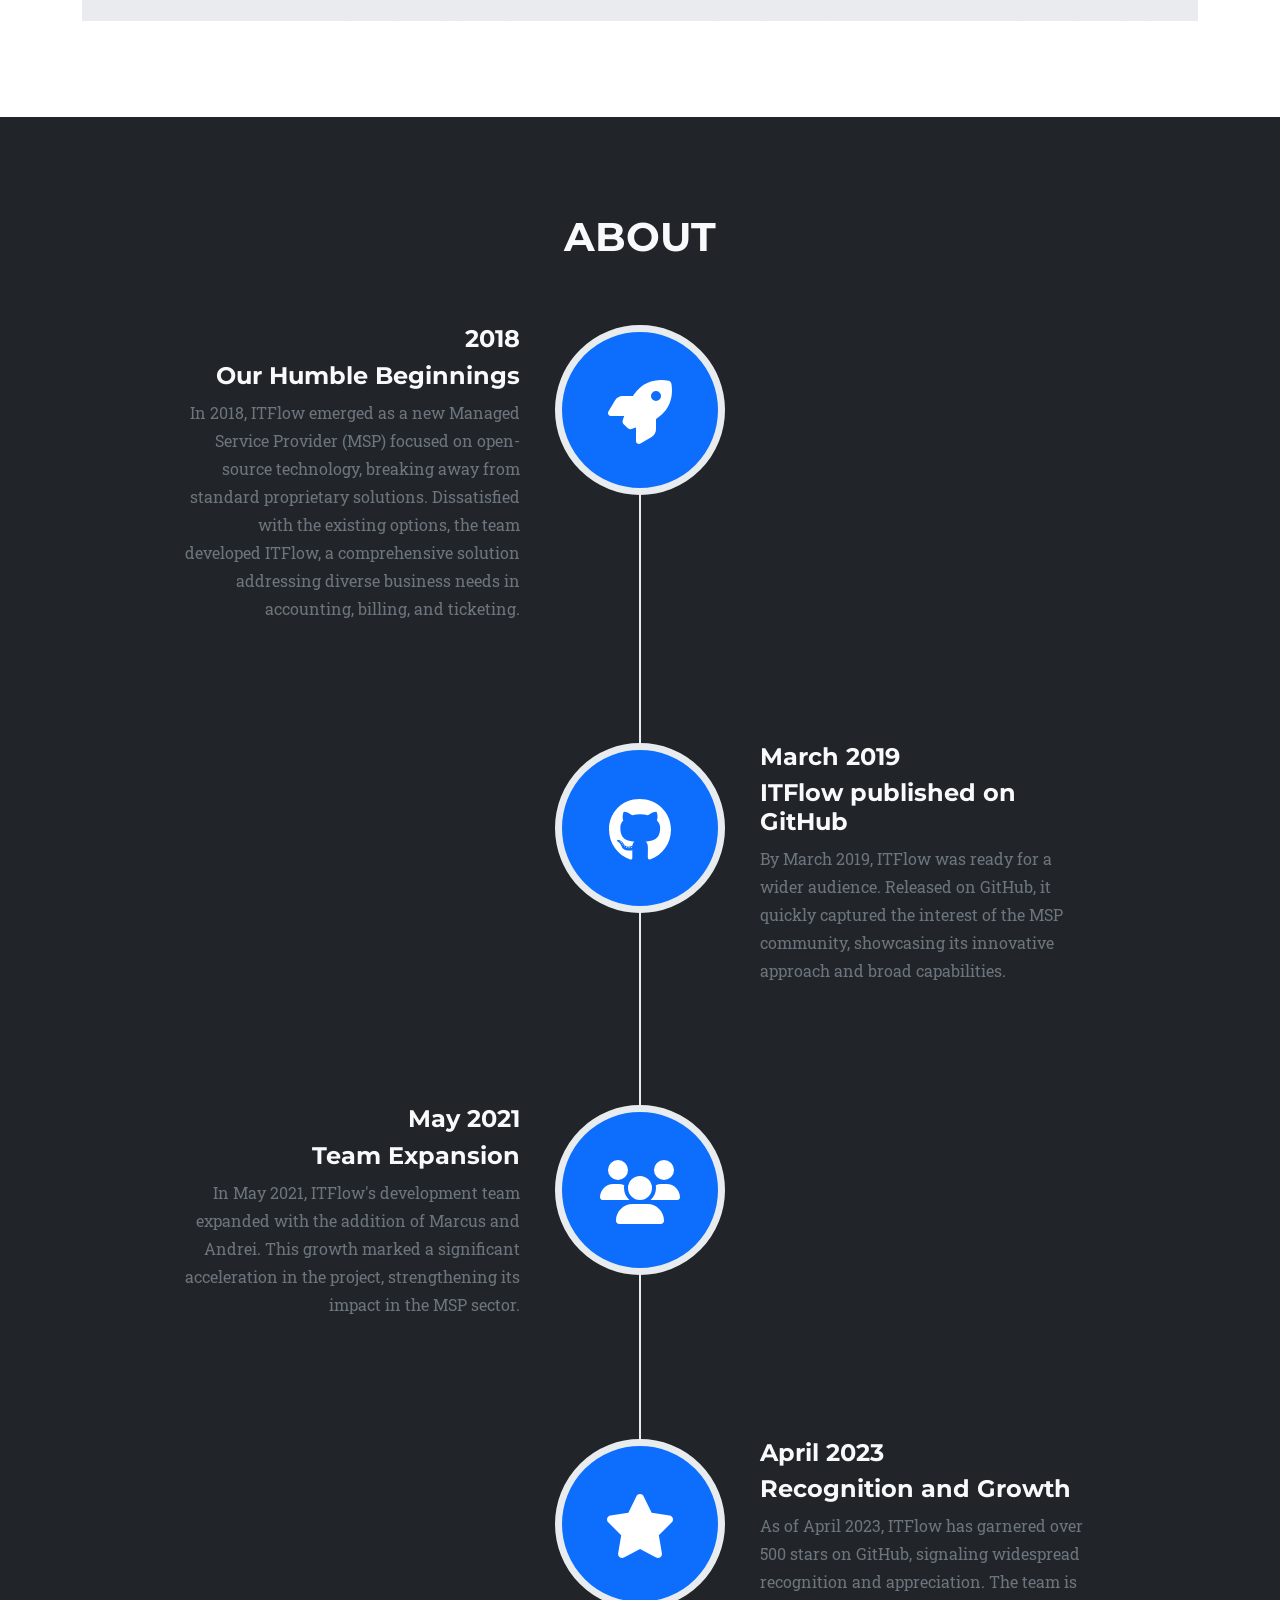
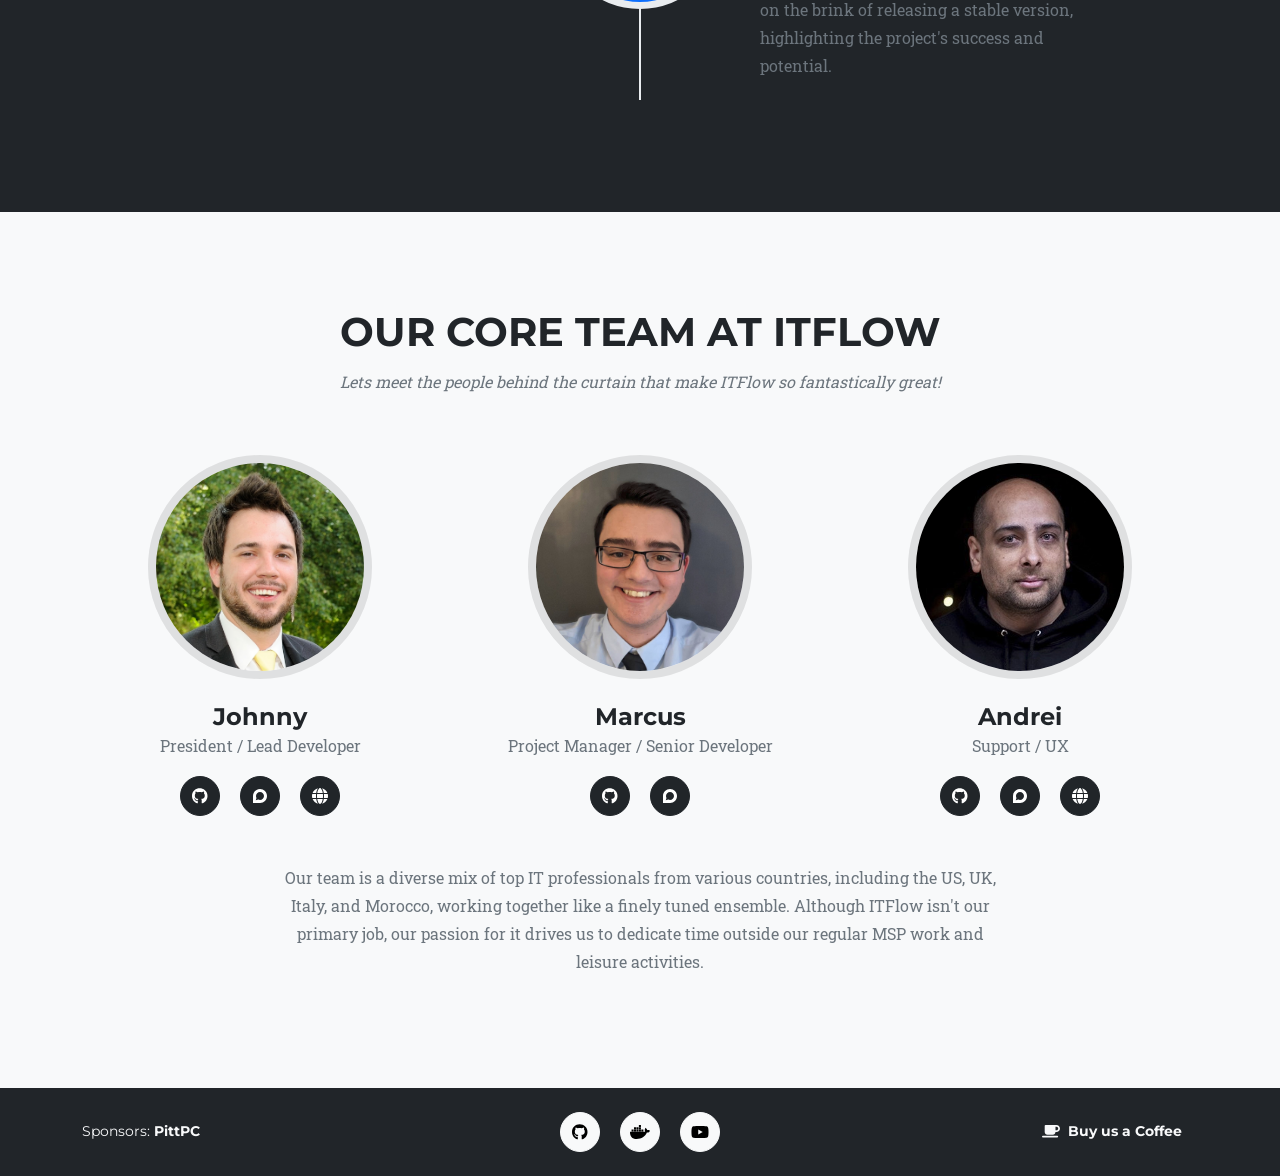
==== commit cfc39086: "Update index.html over *500* stars on github..." ====
--- a/index.html
+++ b/index.html
@@ -215,7 +215,7 @@
                                 <h4>April 2023</h4>
                                 <h4 class="subheading">Recognition and Growth</h4>
                             </div>
-                            <div class="timeline-body"><p class="text-muted">As of April 2023, ITFlow has garnered over 300 stars on GitHub, signaling widespread recognition and appreciation. The team is on the brink of releasing a stable version, highlighting the project's success and potential.</p></div>
+                            <div class="timeline-body"><p class="text-muted">As of April 2023, ITFlow has garnered over 500 stars on GitHub, signaling widespread recognition and appreciation. The team is on the brink of releasing a stable version, highlighting the project's success and potential.</p></div>
                         </div>
                     </li>
                 </ul>
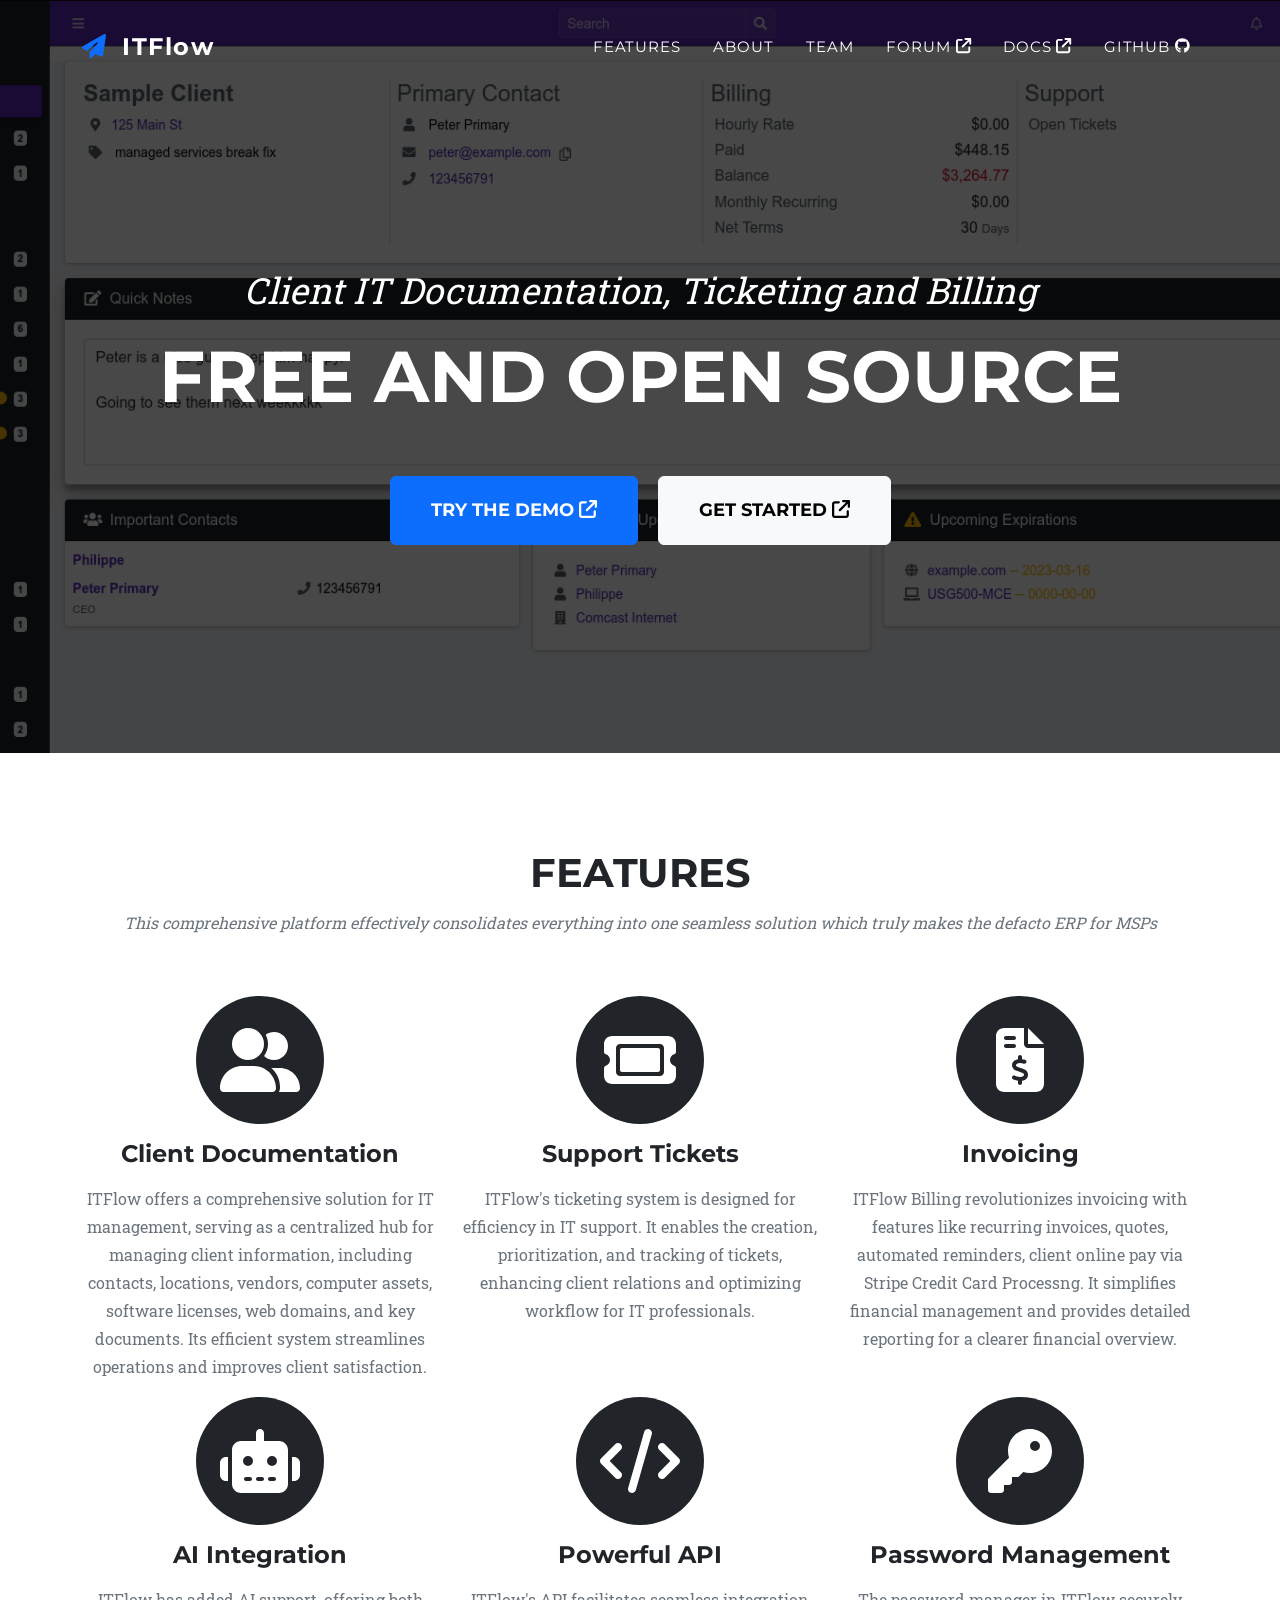
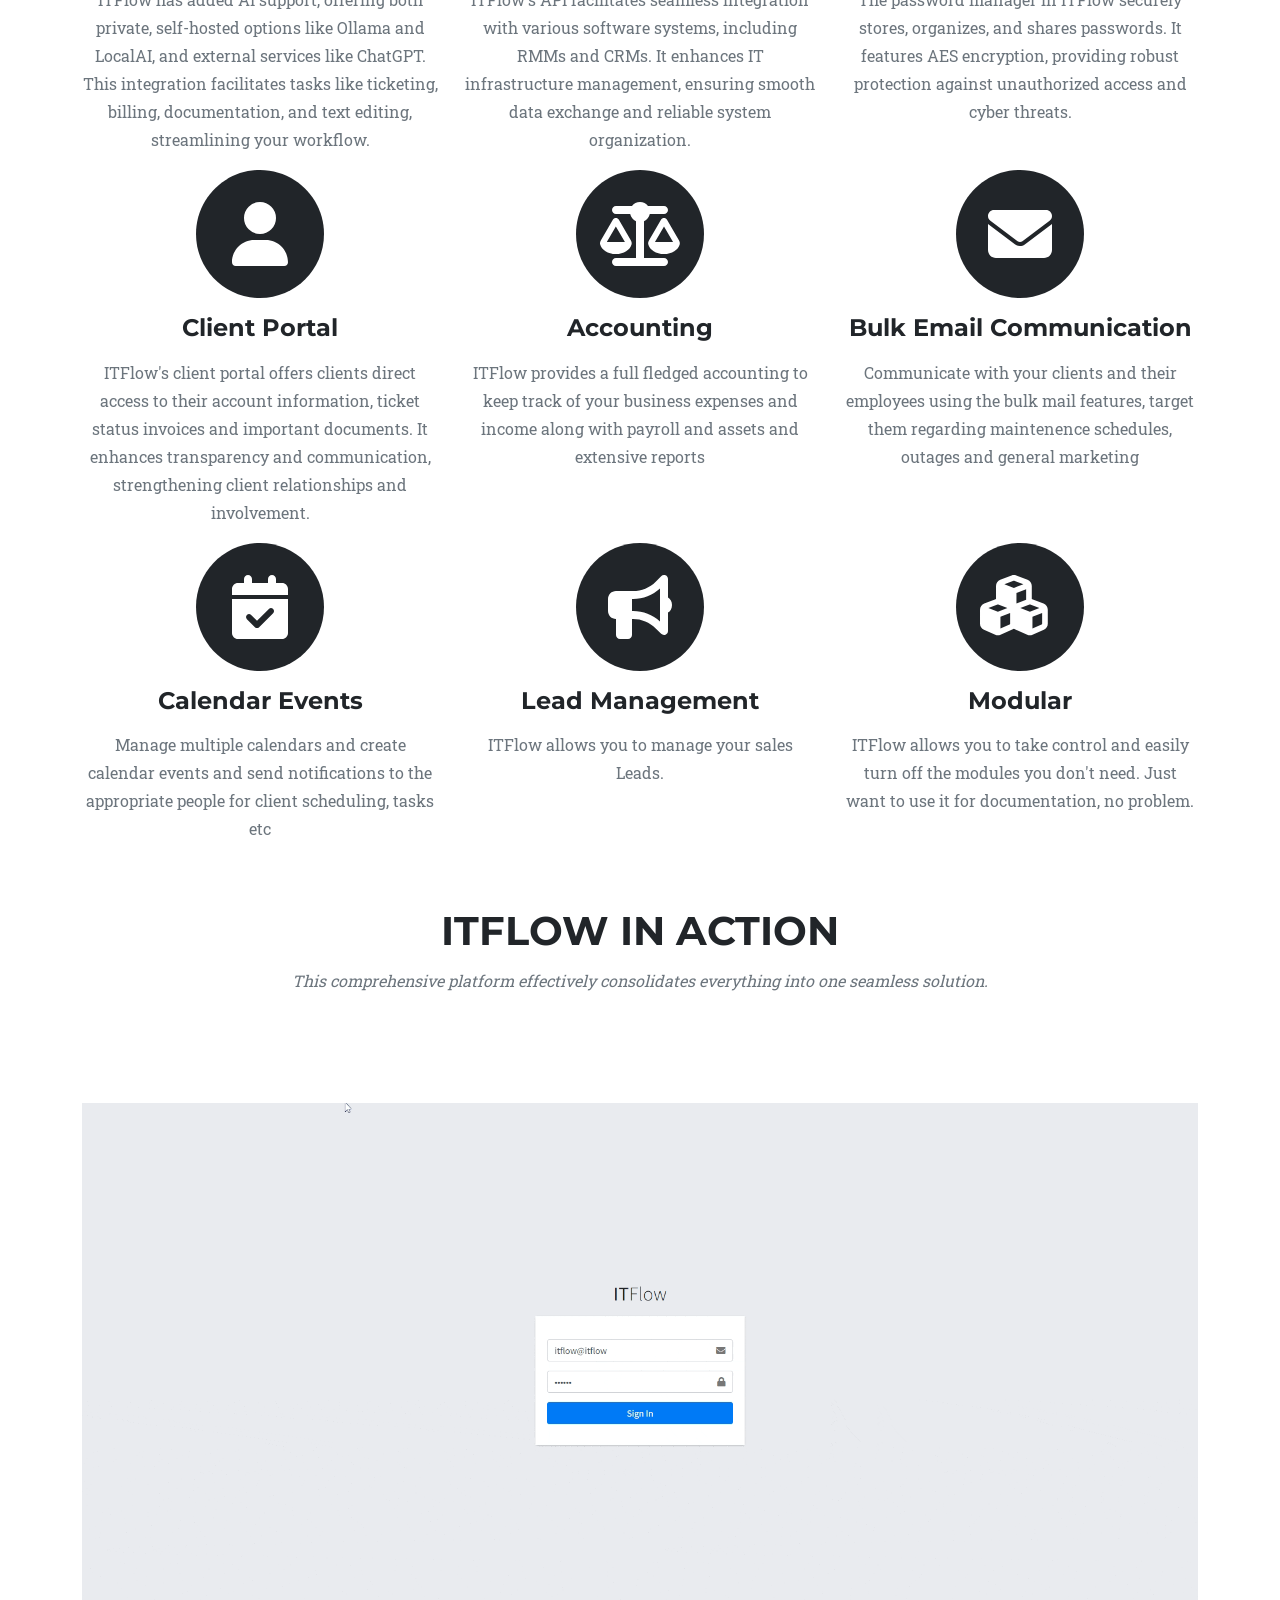
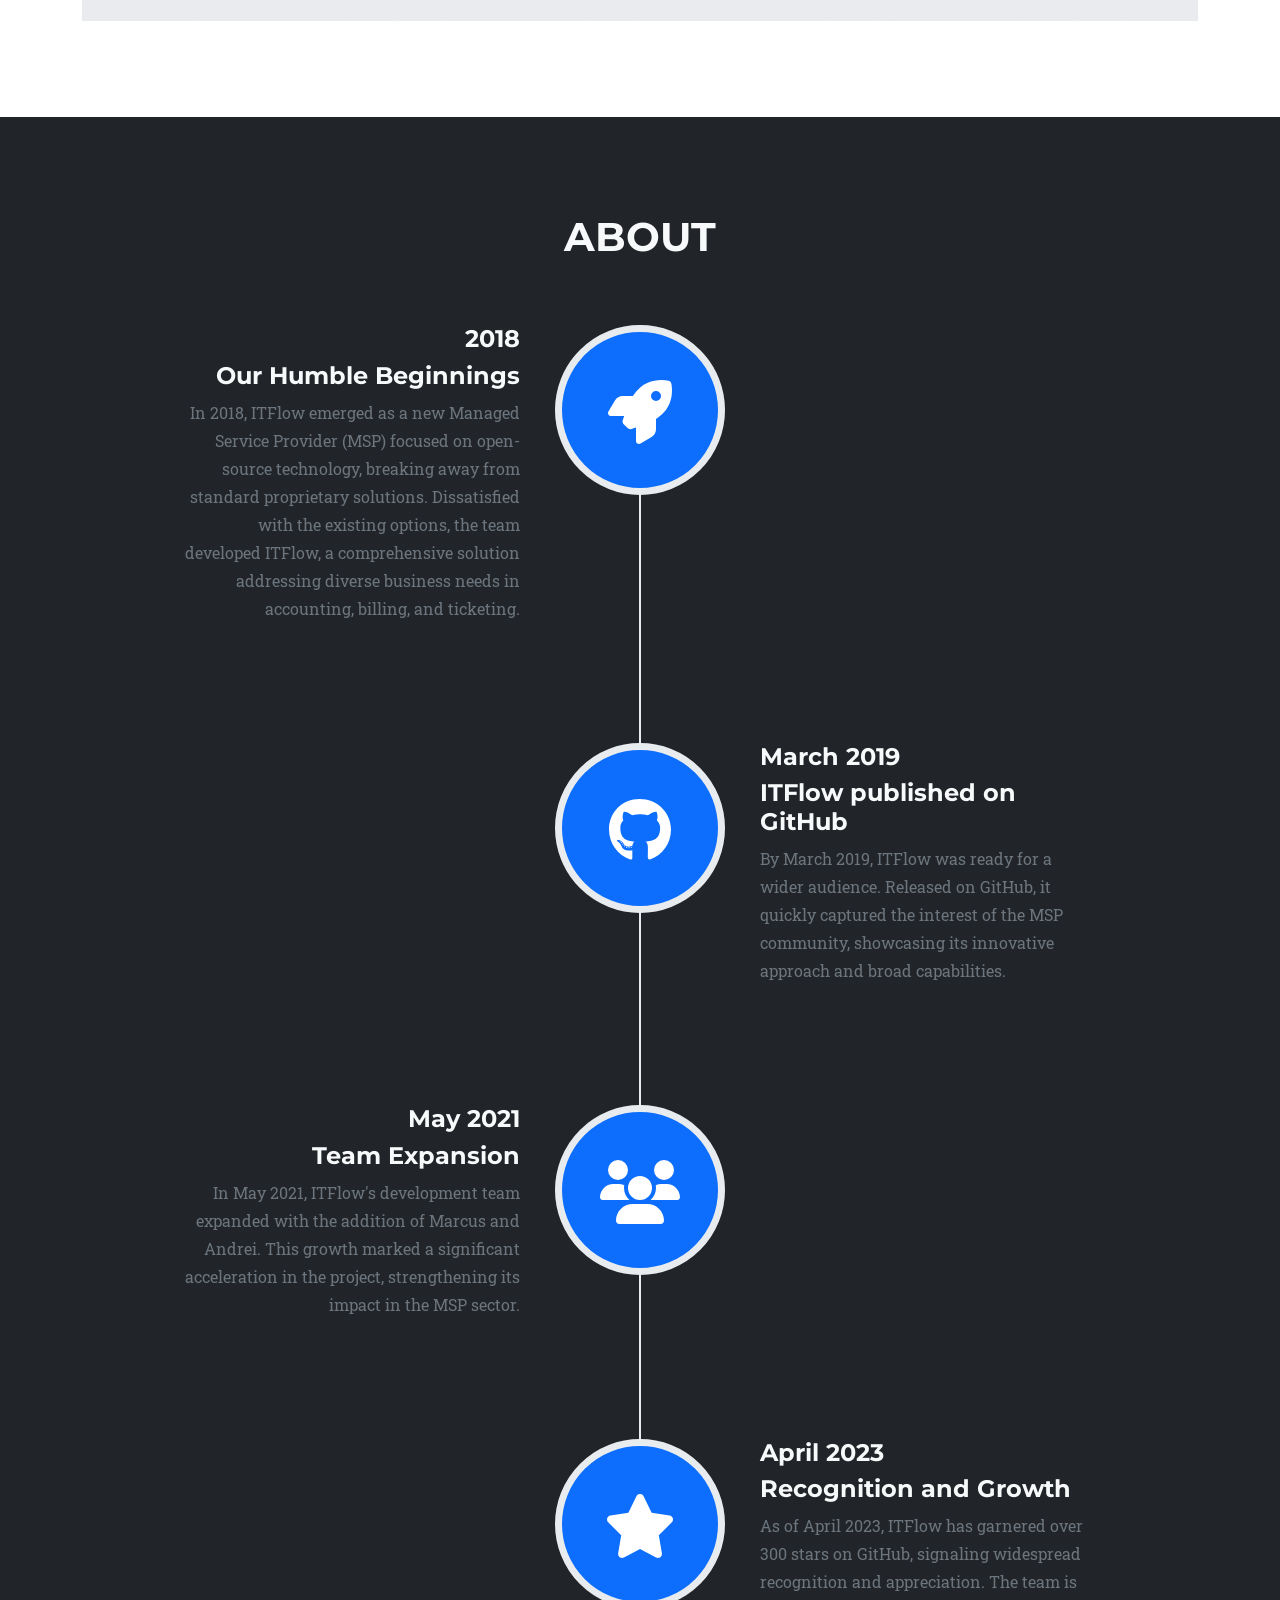
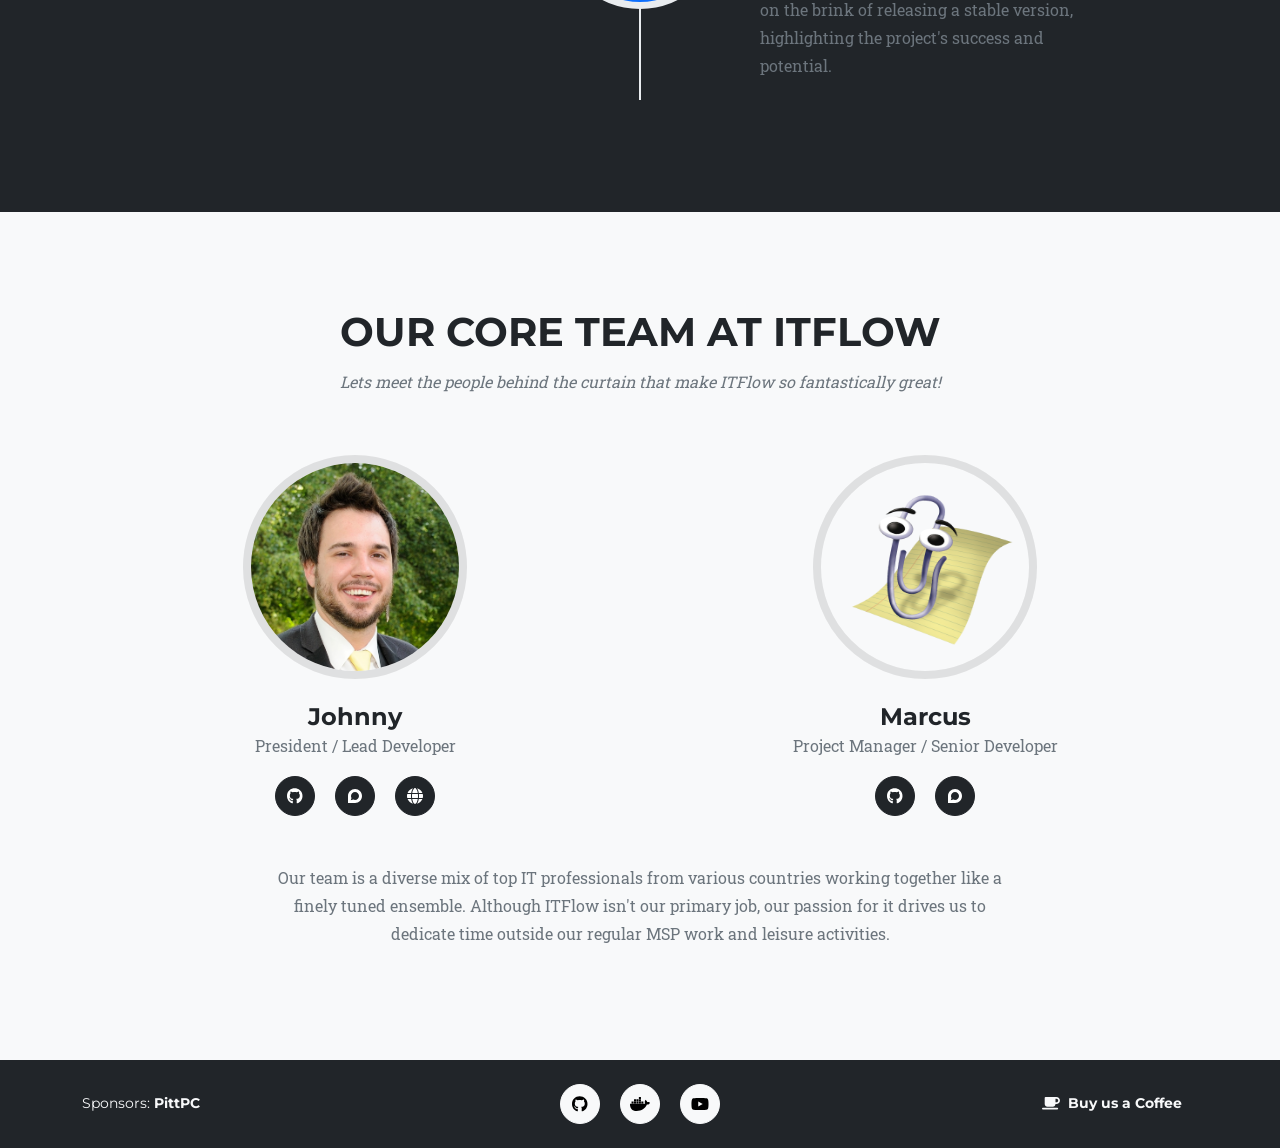
==== commit d06a667c: "Replaced Marcus picture with Clippy" ====
--- a/index.html
+++ b/index.html
@@ -215,7 +215,7 @@
                                 <h4>April 2023</h4>
                                 <h4 class="subheading">Recognition and Growth</h4>
                             </div>
-                            <div class="timeline-body"><p class="text-muted">As of April 2023, ITFlow has garnered over 500 stars on GitHub, signaling widespread recognition and appreciation. The team is on the brink of releasing a stable version, highlighting the project's success and potential.</p></div>
+                            <div class="timeline-body"><p class="text-muted">As of April 2023, ITFlow has garnered over 300 stars on GitHub, signaling widespread recognition and appreciation. The team is on the brink of releasing a stable version, highlighting the project's success and potential.</p></div>
                         </div>
                     </li>
                 </ul>
@@ -230,7 +230,7 @@
                     <h3 class="section-subheading text-muted">Lets meet the people behind the curtain that make ITFlow so fantastically great!</h3>
                 </div>
                 <div class="row">
-                    <div class="col-lg-4">
+                    <div class="col-lg-6">
                         <div class="team-member">
                             <img class="mx-auto rounded-circle" src="assets/img/team/Johnny.jpg" alt="Johnny" />
                             <h4>Johnny</h4>
@@ -240,28 +240,18 @@
                             <a class="btn btn-dark btn-social mx-2" href="https://pittpc.com" target="_blank" aria-label="PittPC Website"><i class="fas fa-globe"></i></a>
                         </div>
                     </div>
-                    <div class="col-lg-4">
+                    <div class="col-lg-6">
                         <div class="team-member">
-                            <img class="mx-auto rounded-circle" src="assets/img/team/Marcus.jpg" alt="Marcus" />
+                            <img class="mx-auto rounded-circle" src="assets/img/team/clippy.png" alt="Marcus" />
                             <h4>Marcus</h4>
                             <p class="text-muted">Project Manager / Senior Developer</p>
                             <a class="btn btn-dark btn-social mx-2" href="https://github.com/wrongecho" target="_blank" aria-label="Marcus GitHub Profile"><i class="fab fa-github"></i></a>
                             <a class="btn btn-dark btn-social mx-2" href="https://forum.itflow.org/u/wrongecho" target="_blank" aria-label="Marcus ITFlow Forum Profile"><i class="fab fa-discourse"></i></a>
                         </div>
                     </div>
-                    <div class="col-lg-4">
-                        <div class="team-member">
-                            <img class="mx-auto rounded-circle" src="assets/img/team/Andrei.jpg" alt="Andrei" />
-                            <h4>Andrei</h4>
-                            <p class="text-muted">Support / UX</p>
-                            <a class="btn btn-dark btn-social mx-2" href="https://github.com/aftechro" target="_blank" aria-label="Andrei GitHub Profile"><i class="fab fa-github"></i></a>
-                            <a class="btn btn-dark btn-social mx-2" href="https://forum.itflow.org/u/aftechro" target="_blank" aria-label="Andrei ITFlow Forum Profile"><i class="fab fa-discourse"></i></a>
-                            <a class="btn btn-dark btn-social mx-2" href="https://aftech.ro" target="_blank" aria-label="AFTech Website"><i class="fas fa-globe"></i></a>
-                        </div>
-                    </div>
                 </div>
                 <div class="row">
-                    <div class="col-lg-8 mx-auto text-center"><p class="large text-muted">Our team is a diverse mix of top IT professionals from various countries, including the US, UK, Italy, and Morocco, working together like a finely tuned ensemble. Although ITFlow isn't our primary job, our passion for it drives us to dedicate time outside our regular MSP work and leisure activities.</p></div>
+                    <div class="col-lg-8 mx-auto text-center"><p class="large text-muted">Our team is a diverse mix of top IT professionals from various countries working together like a finely tuned ensemble. Although ITFlow isn't our primary job, our passion for it drives us to dedicate time outside our regular MSP work and leisure activities.</p></div>
                 </div>
             </div>
         </section>
@@ -279,7 +269,7 @@
                         <a class="btn btn-light btn-social mx-2" href="https://www.youtube.com/@wrongecho5029/featured" target="_blank" aria-label="YouTube"><i class="fab fa-youtube"></i></a>
                     </div>
                     <div class="col-lg-4 text-lg-end">
-                        <a class="link-light text-decoration-none me-3" href="https://www.paypal.com/donate/?business=QP4U384PMVBMU&no_recurring=0&item_name=Help+support+the+development+of+ITFlow&currency_code=USD"><i class="fas fa-coffee ms-3 me-2"></i><strong>Buy us a Coffee</strong></a>
+                        <a class="link-light text-decoration-none me-3" href="https://donate.stripe.com/6oEbK92lH08feys3cc" target="_blank"><i class="fas fa-coffee ms-3 me-2"></i><strong>Buy us a Coffee</strong></a>
                     </div>
                 </div>
             </div>
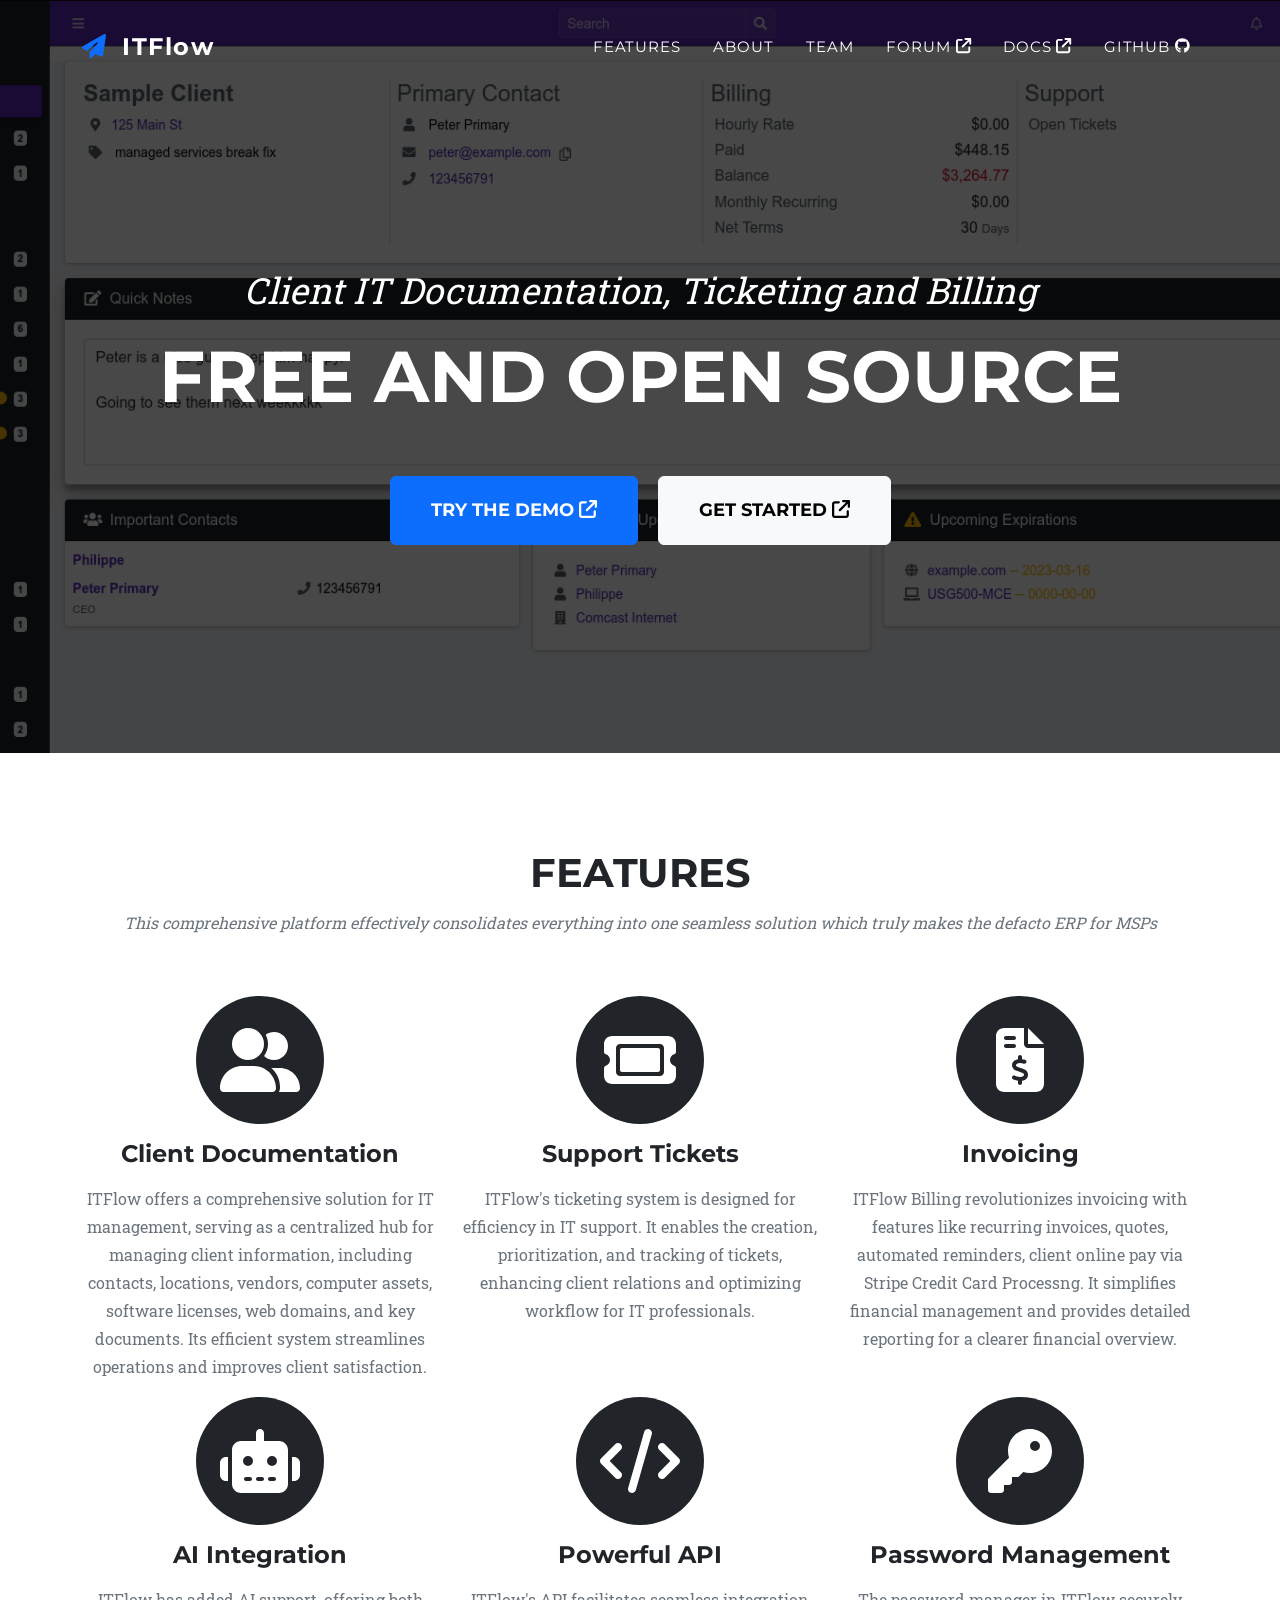
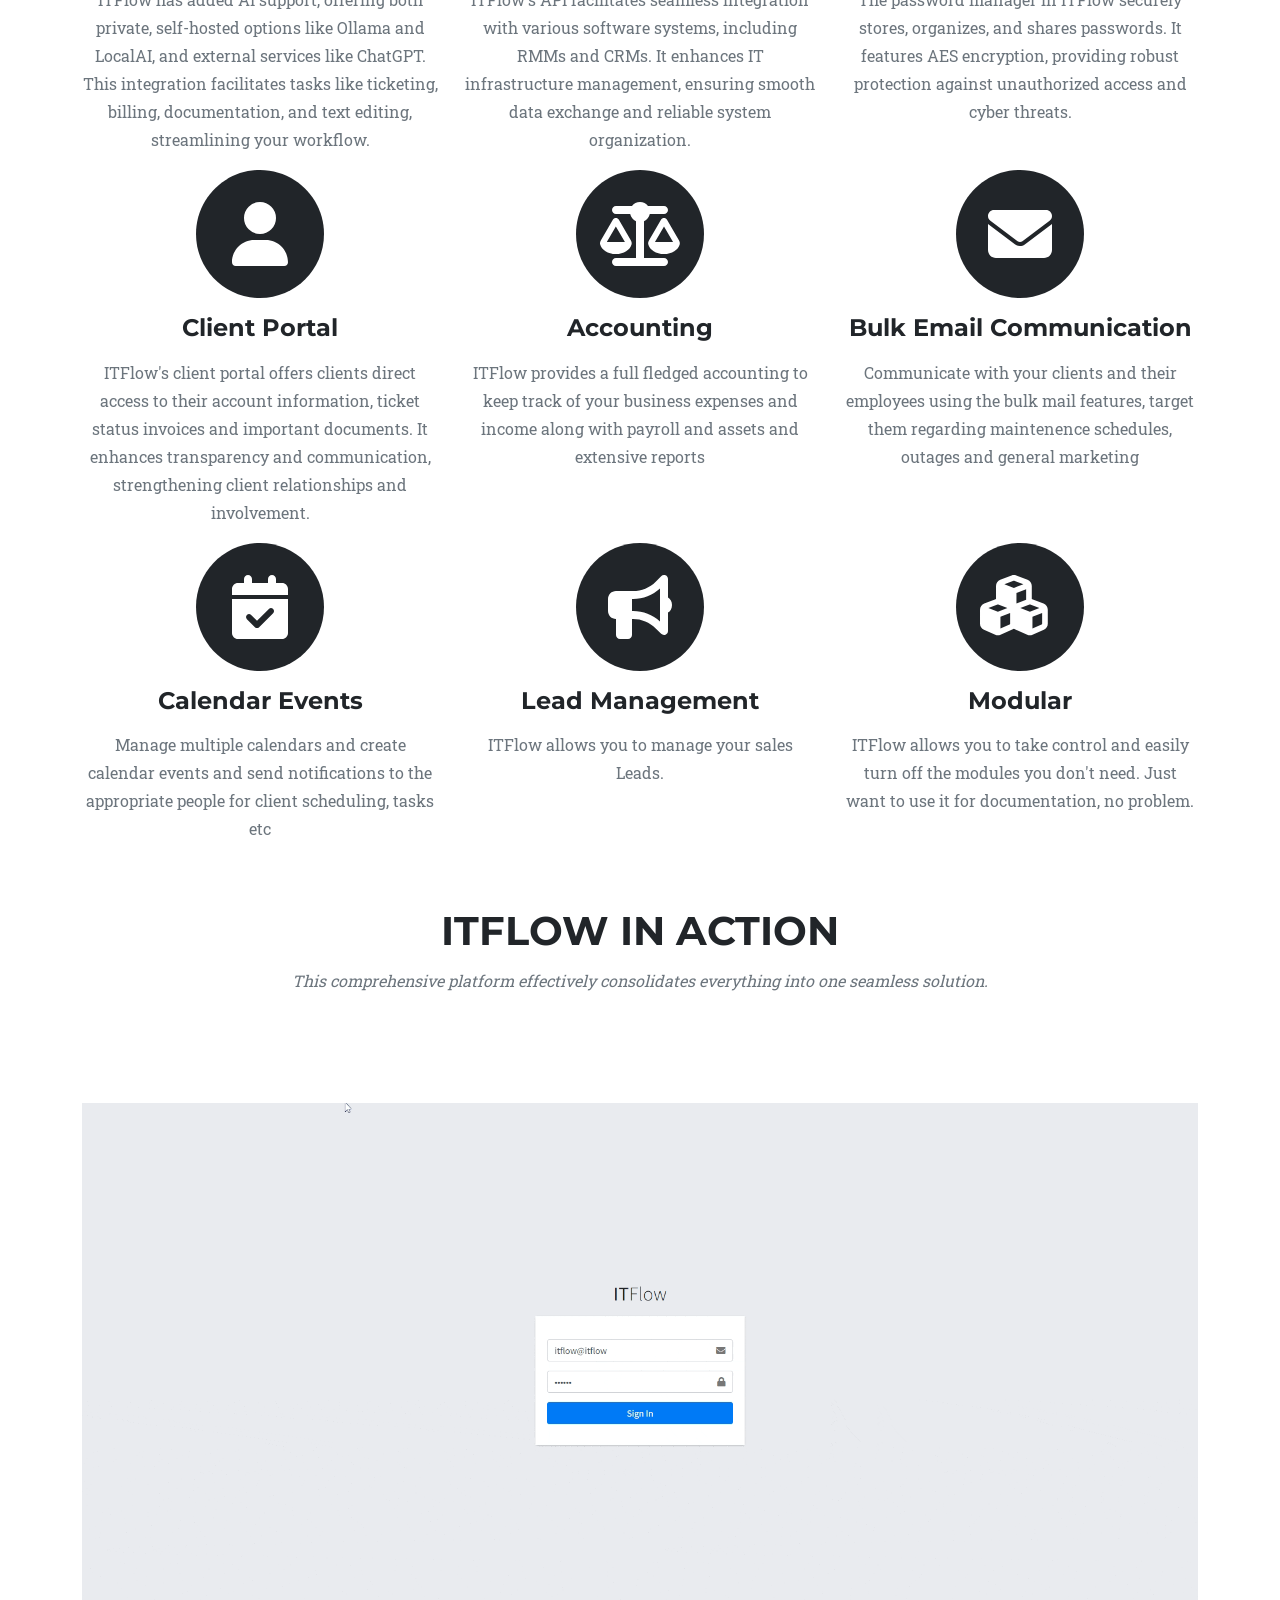
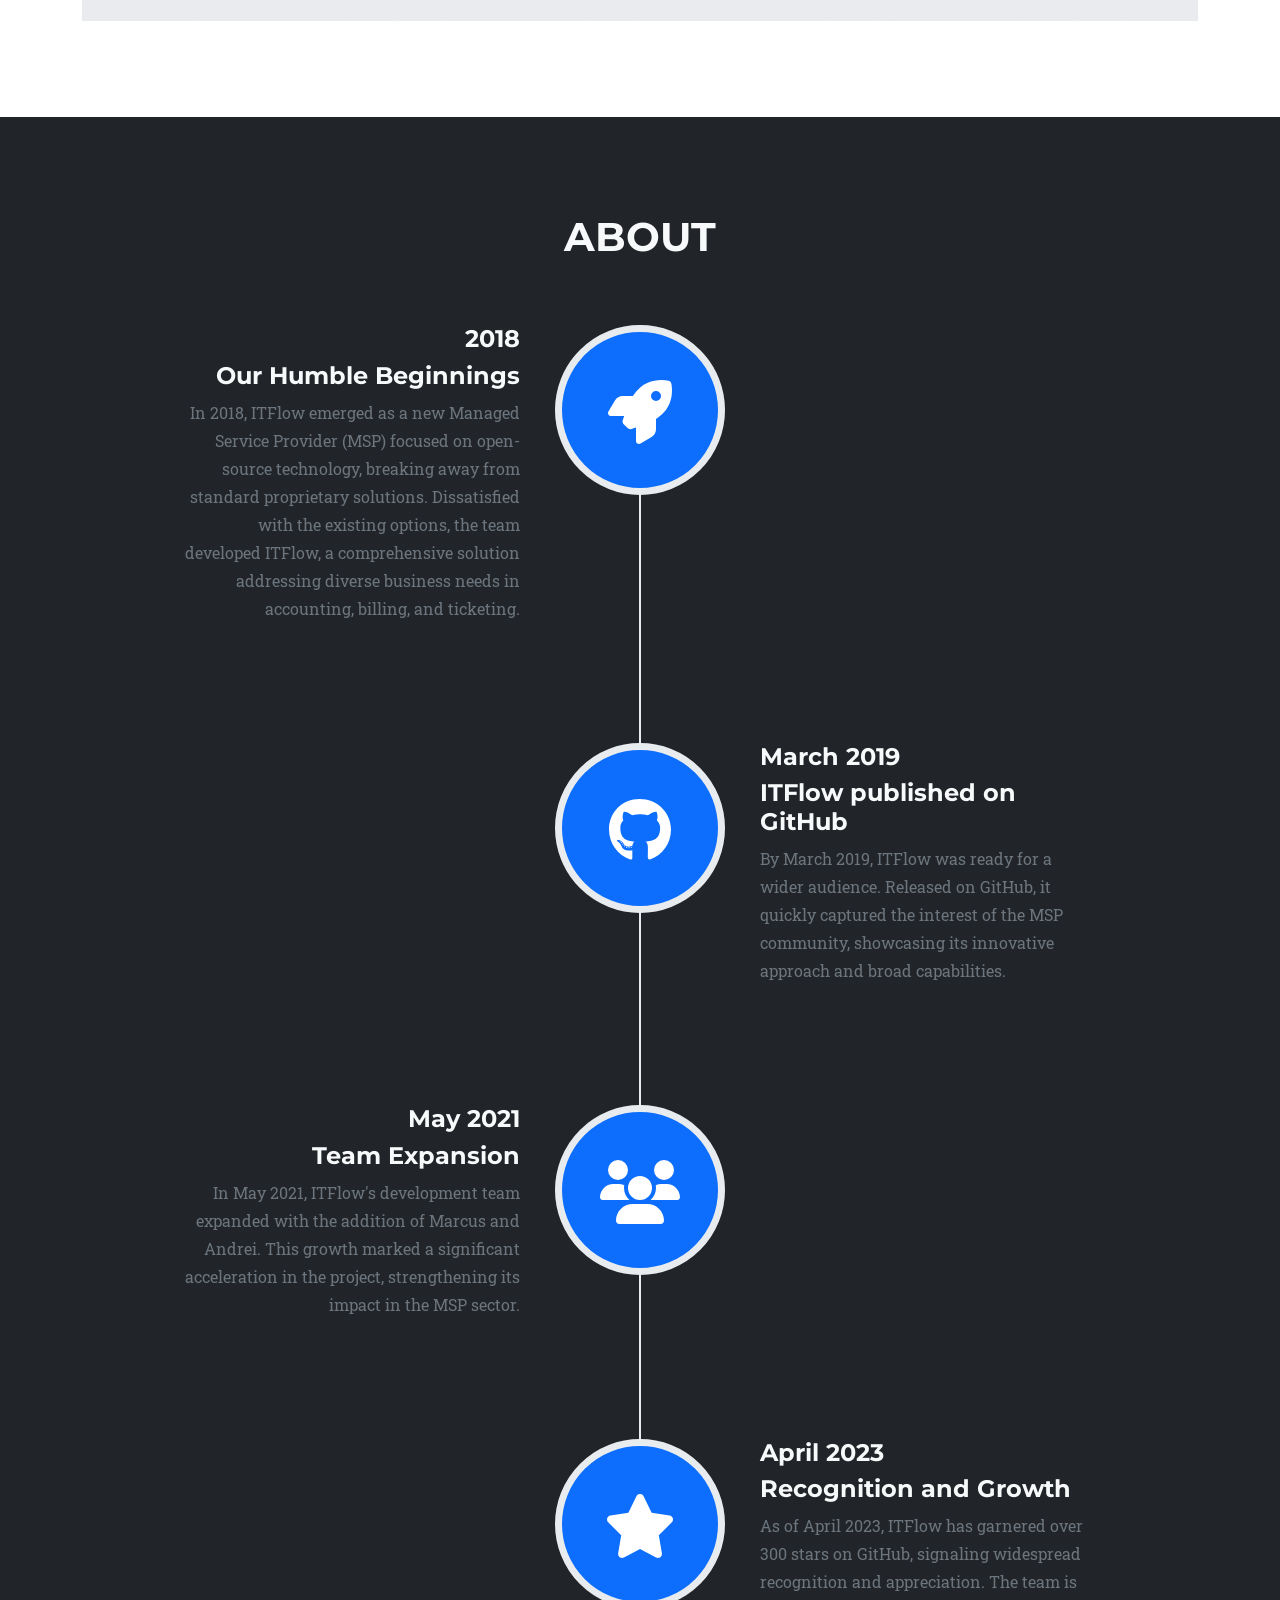
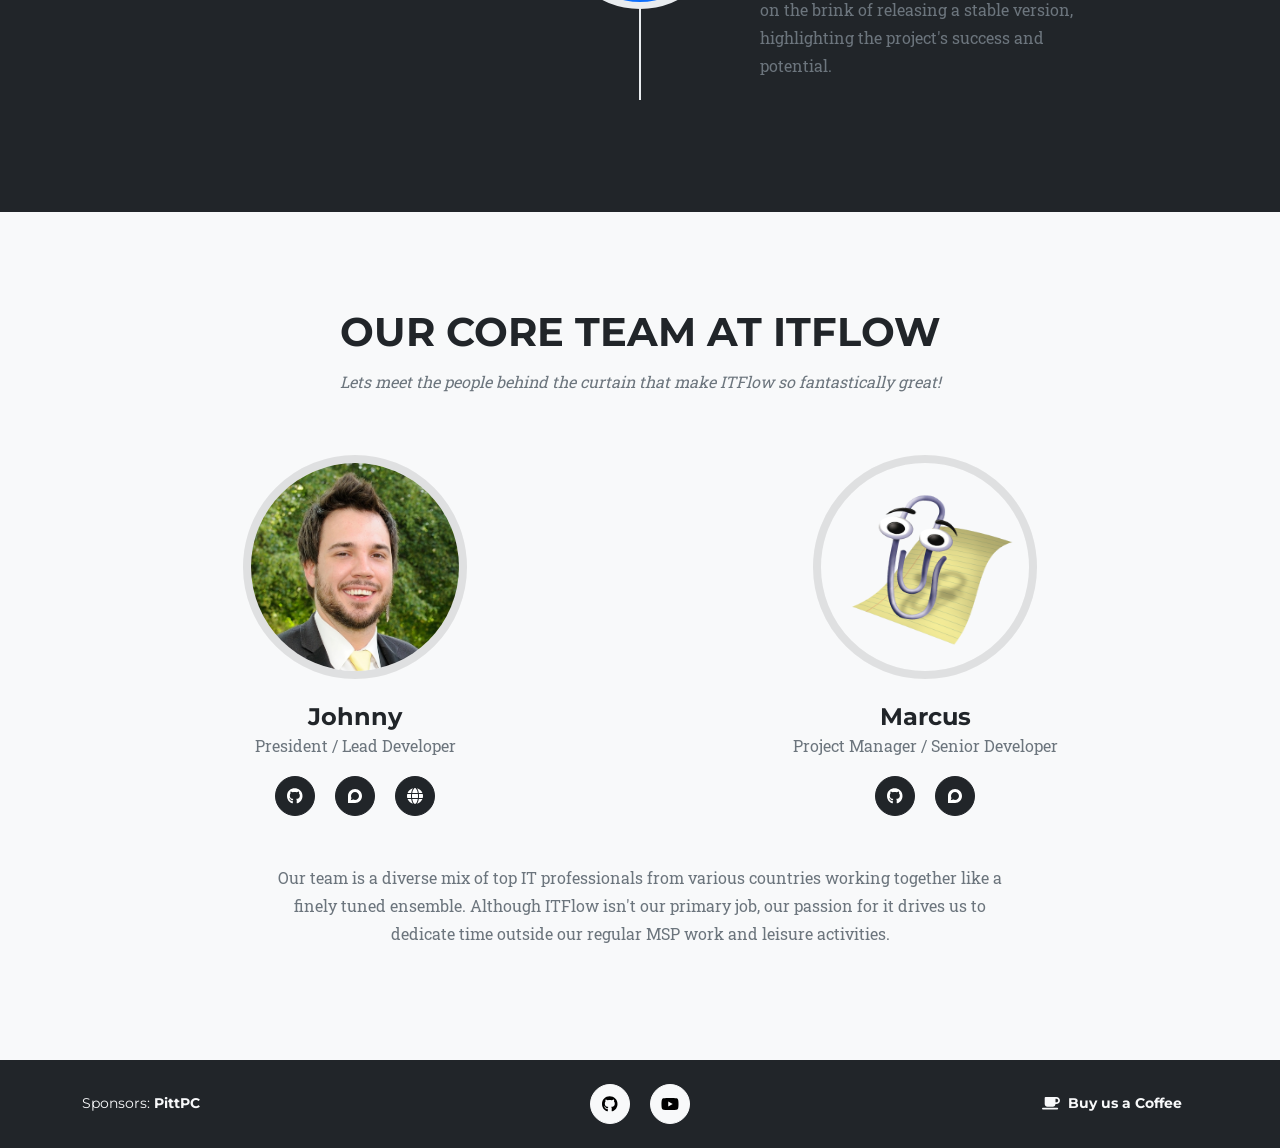
==== commit 14c43c30: "Remove Docker Link from the footer as its not officially supported by ITFlow" ====
--- a/index.html
+++ b/index.html
@@ -265,7 +265,6 @@
                     </div>
                     <div class="col-lg-4 my-3 my-lg-0">
                         <a class="btn btn-light btn-social mx-2" href="https://github.com/itflow-org/itflow#readme" target="_blank" aria-label="Github"><i class="fab fa-github"></i></a>
-                        <a class="btn btn-light btn-social mx-2" href="https://hub.docker.com/r/lued/itflow" target="_blank" aria-label="Docker"><i class="fab fa-docker"></i></a>
                         <a class="btn btn-light btn-social mx-2" href="https://www.youtube.com/@wrongecho5029/featured" target="_blank" aria-label="YouTube"><i class="fab fa-youtube"></i></a>
                     </div>
                     <div class="col-lg-4 text-lg-end">
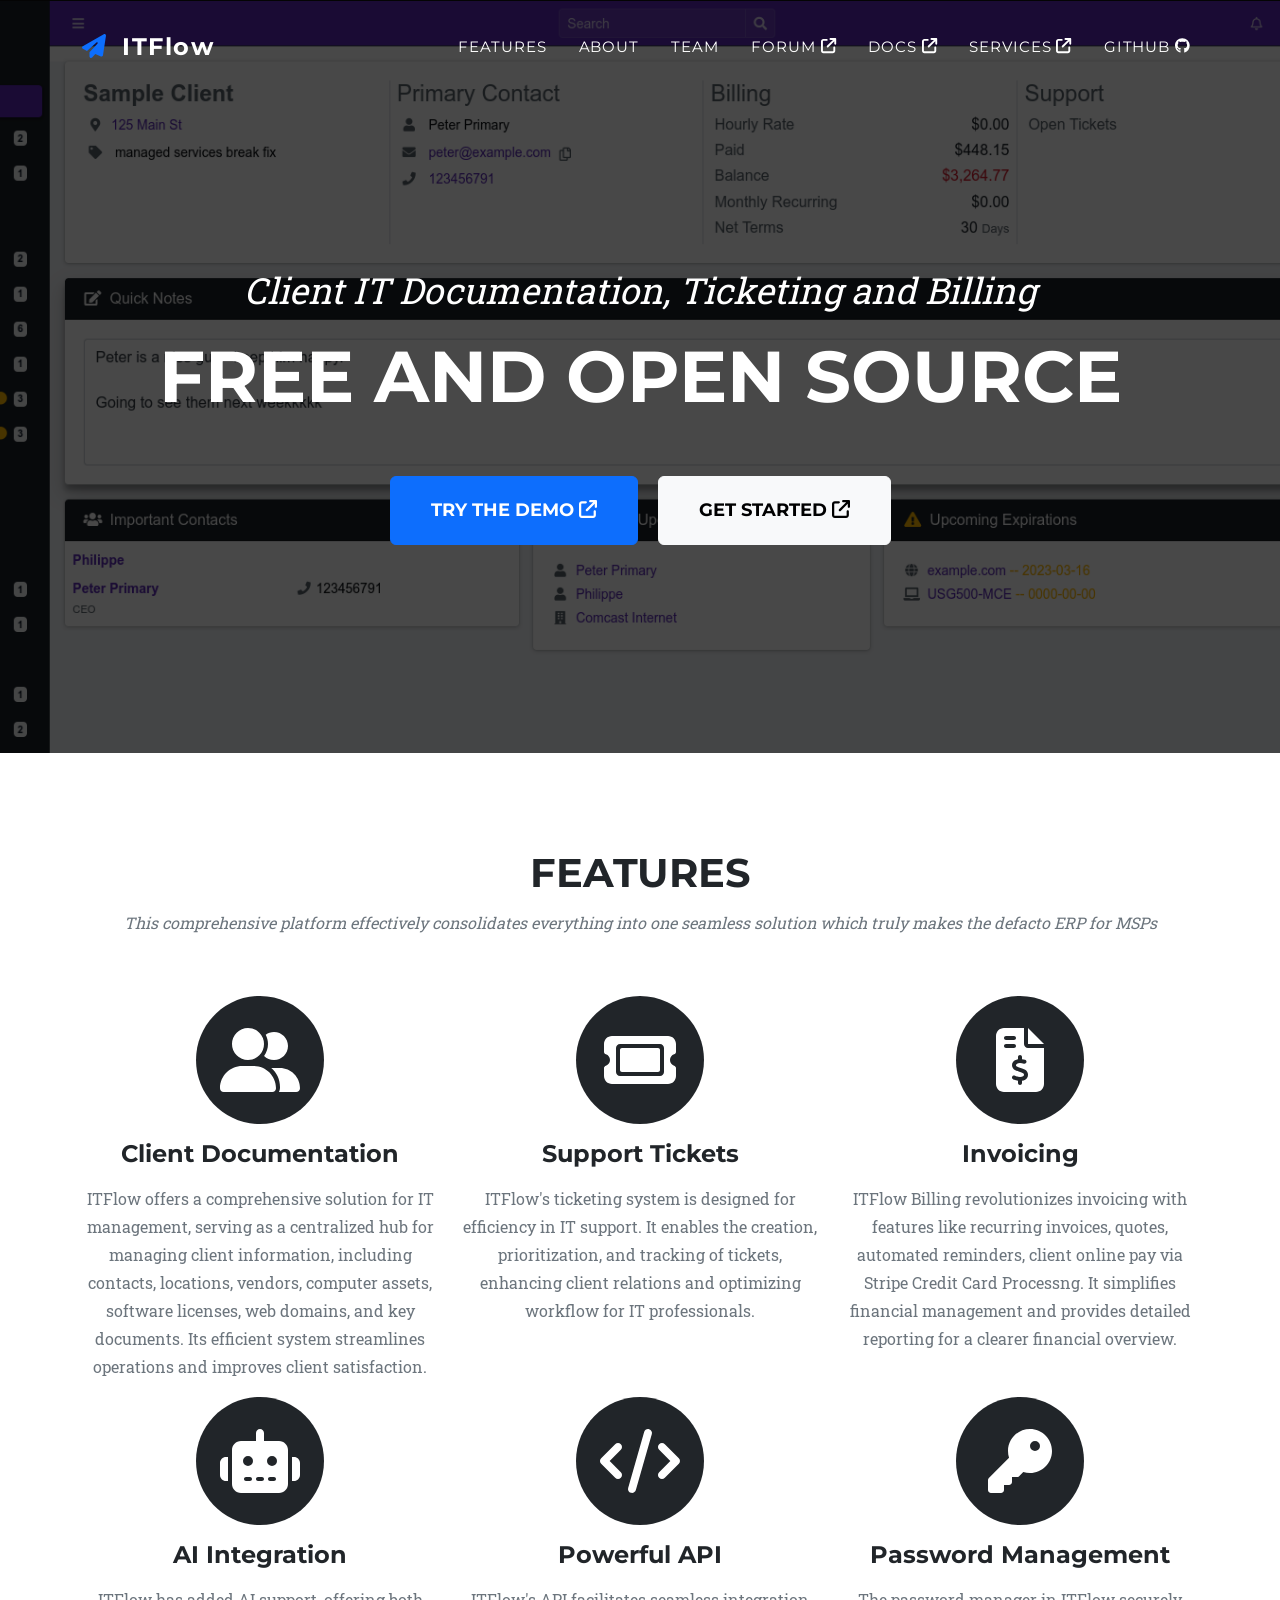
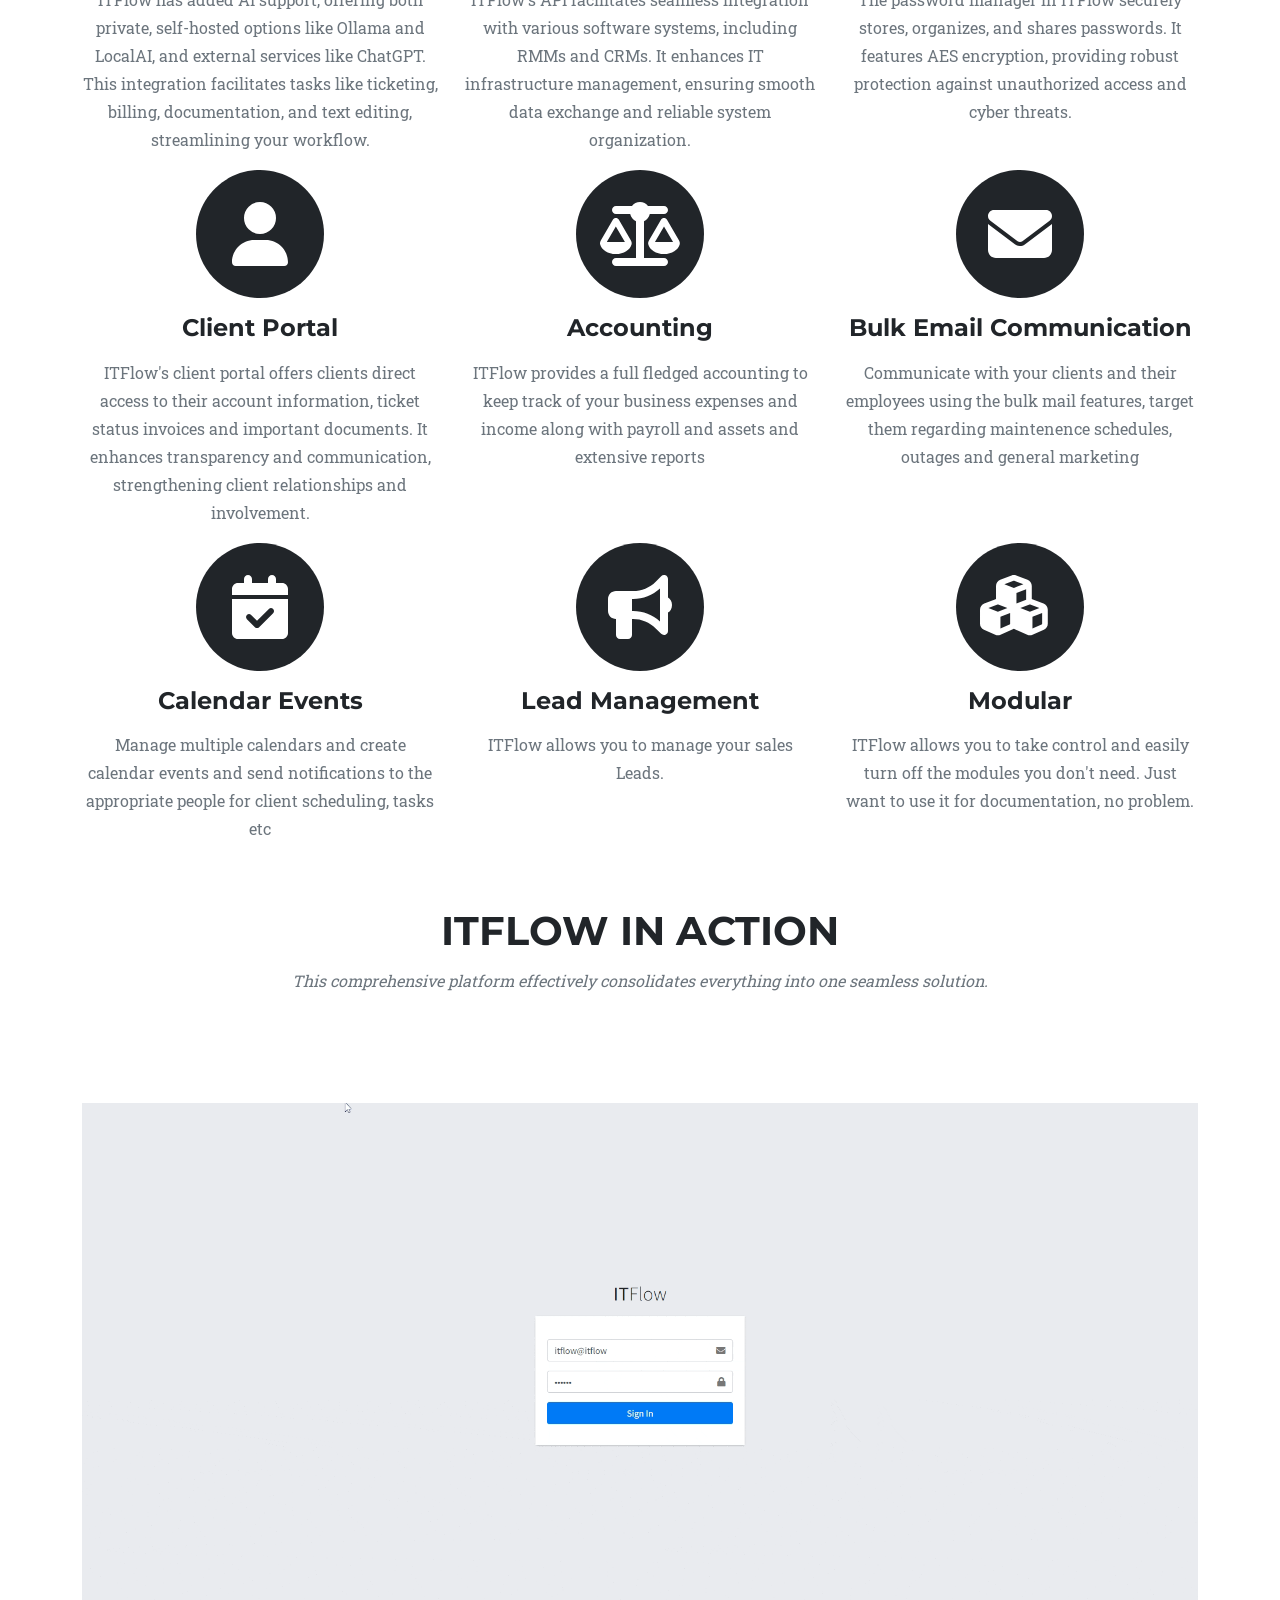
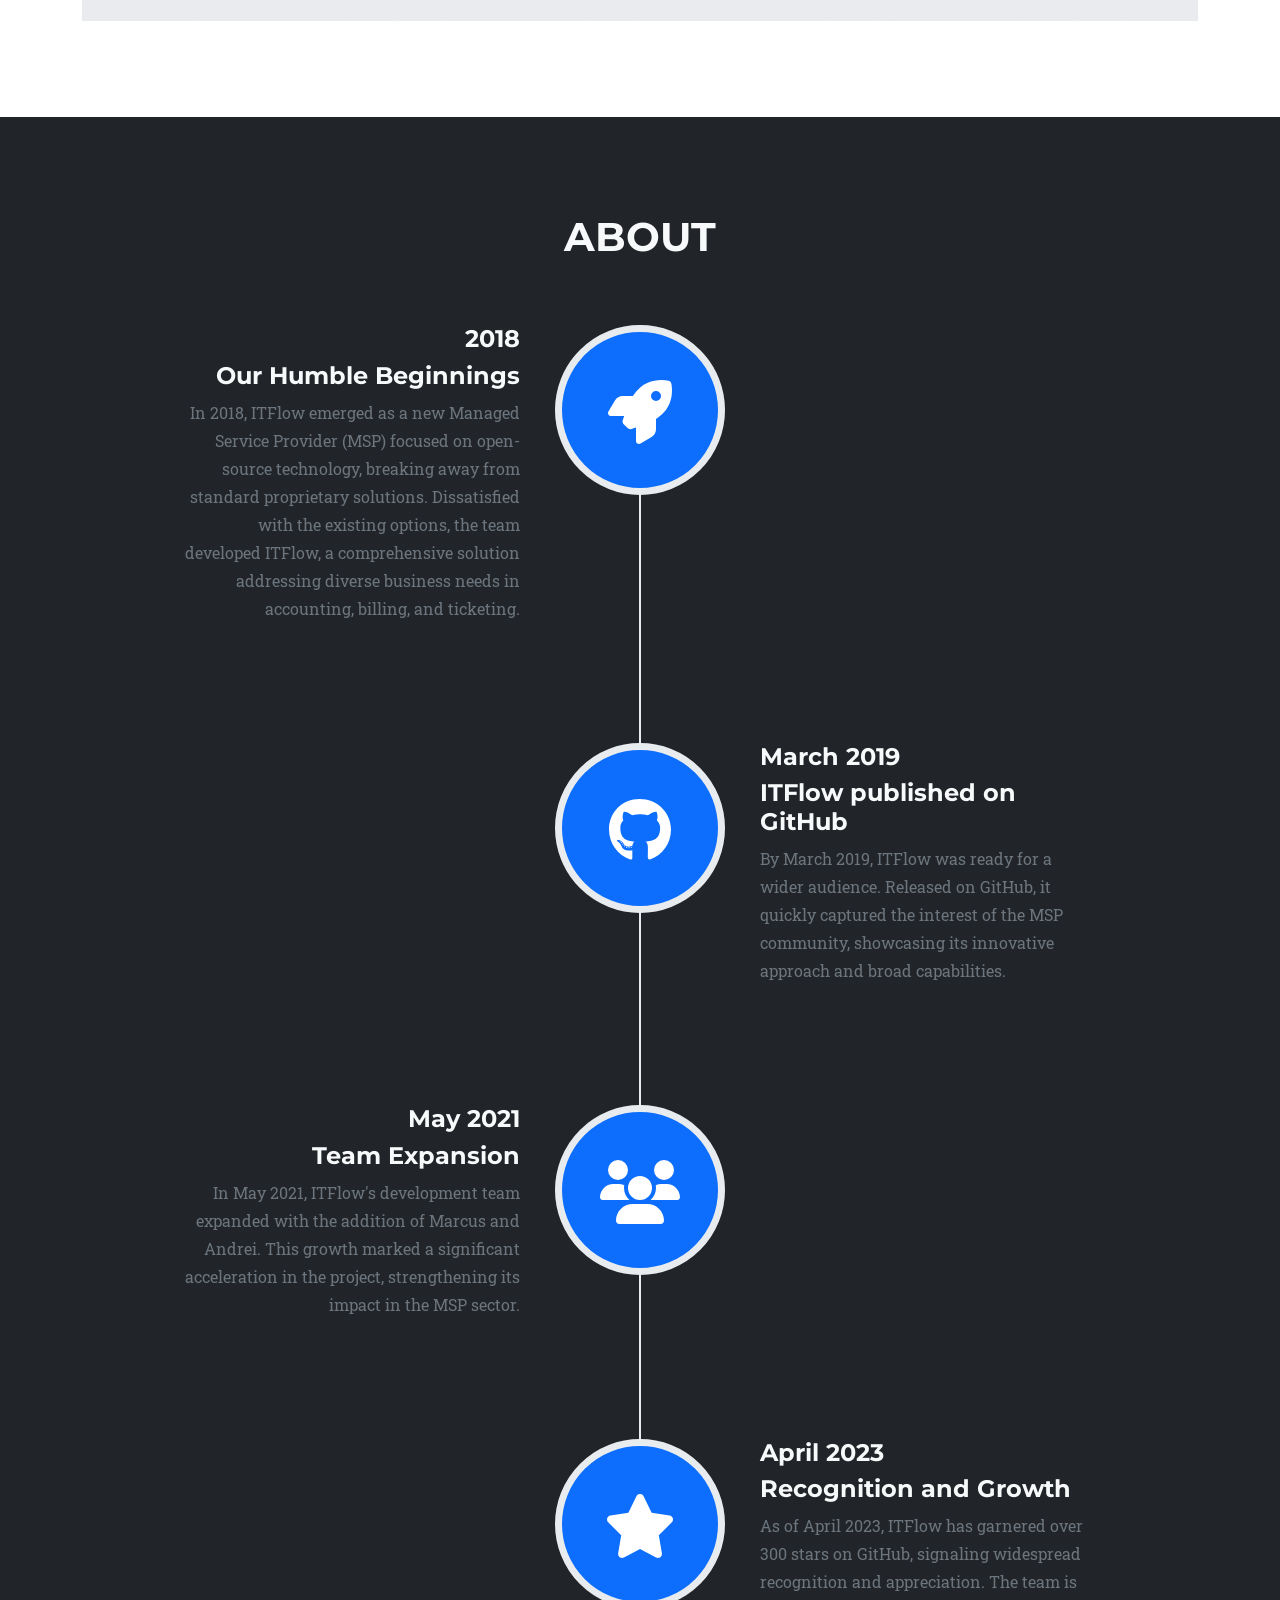
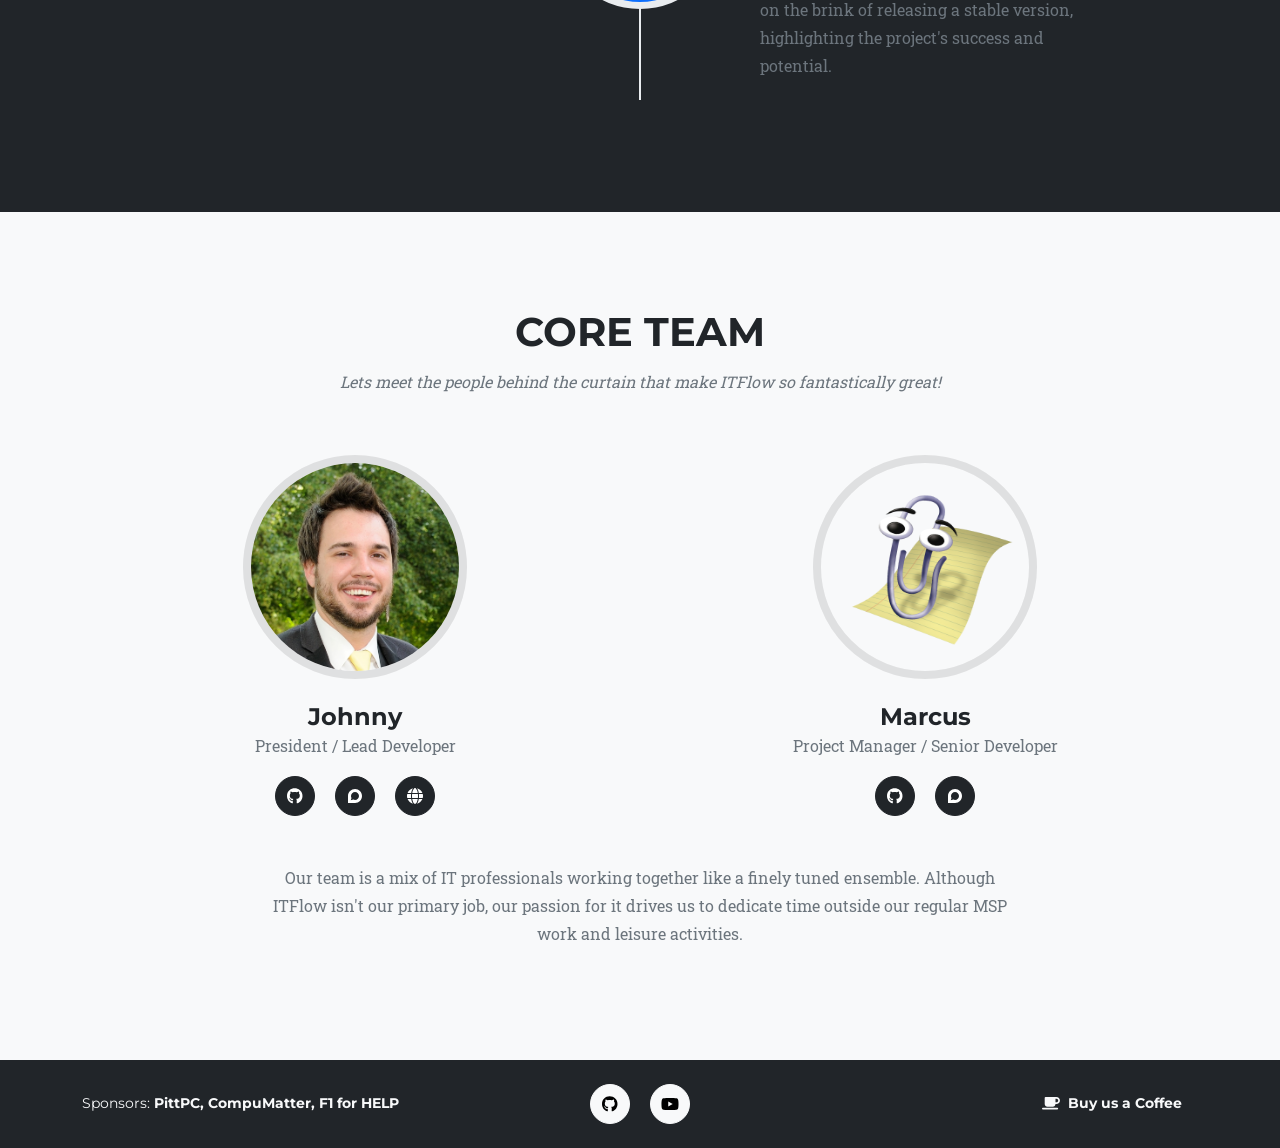
==== commit bb668ef8: "Add sponsors, add services link" ====
--- a/index.html
+++ b/index.html
@@ -32,6 +32,7 @@
                         <li class="nav-item"><a class="nav-link" href="#team">Team</a></li>
                         <li class="nav-item"><a class="nav-link" href="https://forum.itflow.org" target="_blank">Forum <i class="fas fa-external-link"></i></a></li>
                         <li class="nav-item"><a class="nav-link" href="https://docs.itflow.org" target="_blank">Docs <i class="fas fa-external-link"></i></a></li>
+                        <li class="nav-item"><a class="nav-link" href="https://services.itflow.org" target="_blank">Services <i class="fas fa-external-link"></i></a></li>
                         <li class="nav-item"><a class="nav-link" href="https://github.com/itflow-org/itflow" target="_blank">GitHub <i class="fab fa-github"></i></a></li>
                     </ul>
                 </div>
@@ -226,7 +227,7 @@
         <section class="page-section bg-light" id="team">
             <div class="container">
                 <div class="text-center">
-                    <h2 class="section-heading text-uppercase">Our Core Team at ITFlow</h2>
+                    <h2 class="section-heading text-uppercase">Core Team</h2>
                     <h3 class="section-subheading text-muted">Lets meet the people behind the curtain that make ITFlow so fantastically great!</h3>
                 </div>
                 <div class="row">
@@ -251,7 +252,7 @@
                     </div>
                 </div>
                 <div class="row">
-                    <div class="col-lg-8 mx-auto text-center"><p class="large text-muted">Our team is a diverse mix of top IT professionals from various countries working together like a finely tuned ensemble. Although ITFlow isn't our primary job, our passion for it drives us to dedicate time outside our regular MSP work and leisure activities.</p></div>
+                    <div class="col-lg-8 mx-auto text-center"><p class="large text-muted">Our team is a mix of IT professionals working together like a finely tuned ensemble. Although ITFlow isn't our primary job, our passion for it drives us to dedicate time outside our regular MSP work and leisure activities.</p></div>
                 </div>
             </div>
         </section>
@@ -261,7 +262,7 @@
             <div class="container">
                 <div class="row align-items-center">
                     <div class="col-lg-4 text-light text-lg-start">
-                        <a class="link-light text-decoration-none" href="https://pittpc.com">Sponsors: <strong>PittPC</strong></a>
+                        Sponsors: <strong>PittPC, CompuMatter, F1 for HELP</strong>
                     </div>
                     <div class="col-lg-4 my-3 my-lg-0">
                         <a class="btn btn-light btn-social mx-2" href="https://github.com/itflow-org/itflow#readme" target="_blank" aria-label="Github"><i class="fab fa-github"></i></a>
@@ -280,4 +281,3 @@
         <script src="js/scripts.js"></script>
     </body>
 </html>
-
